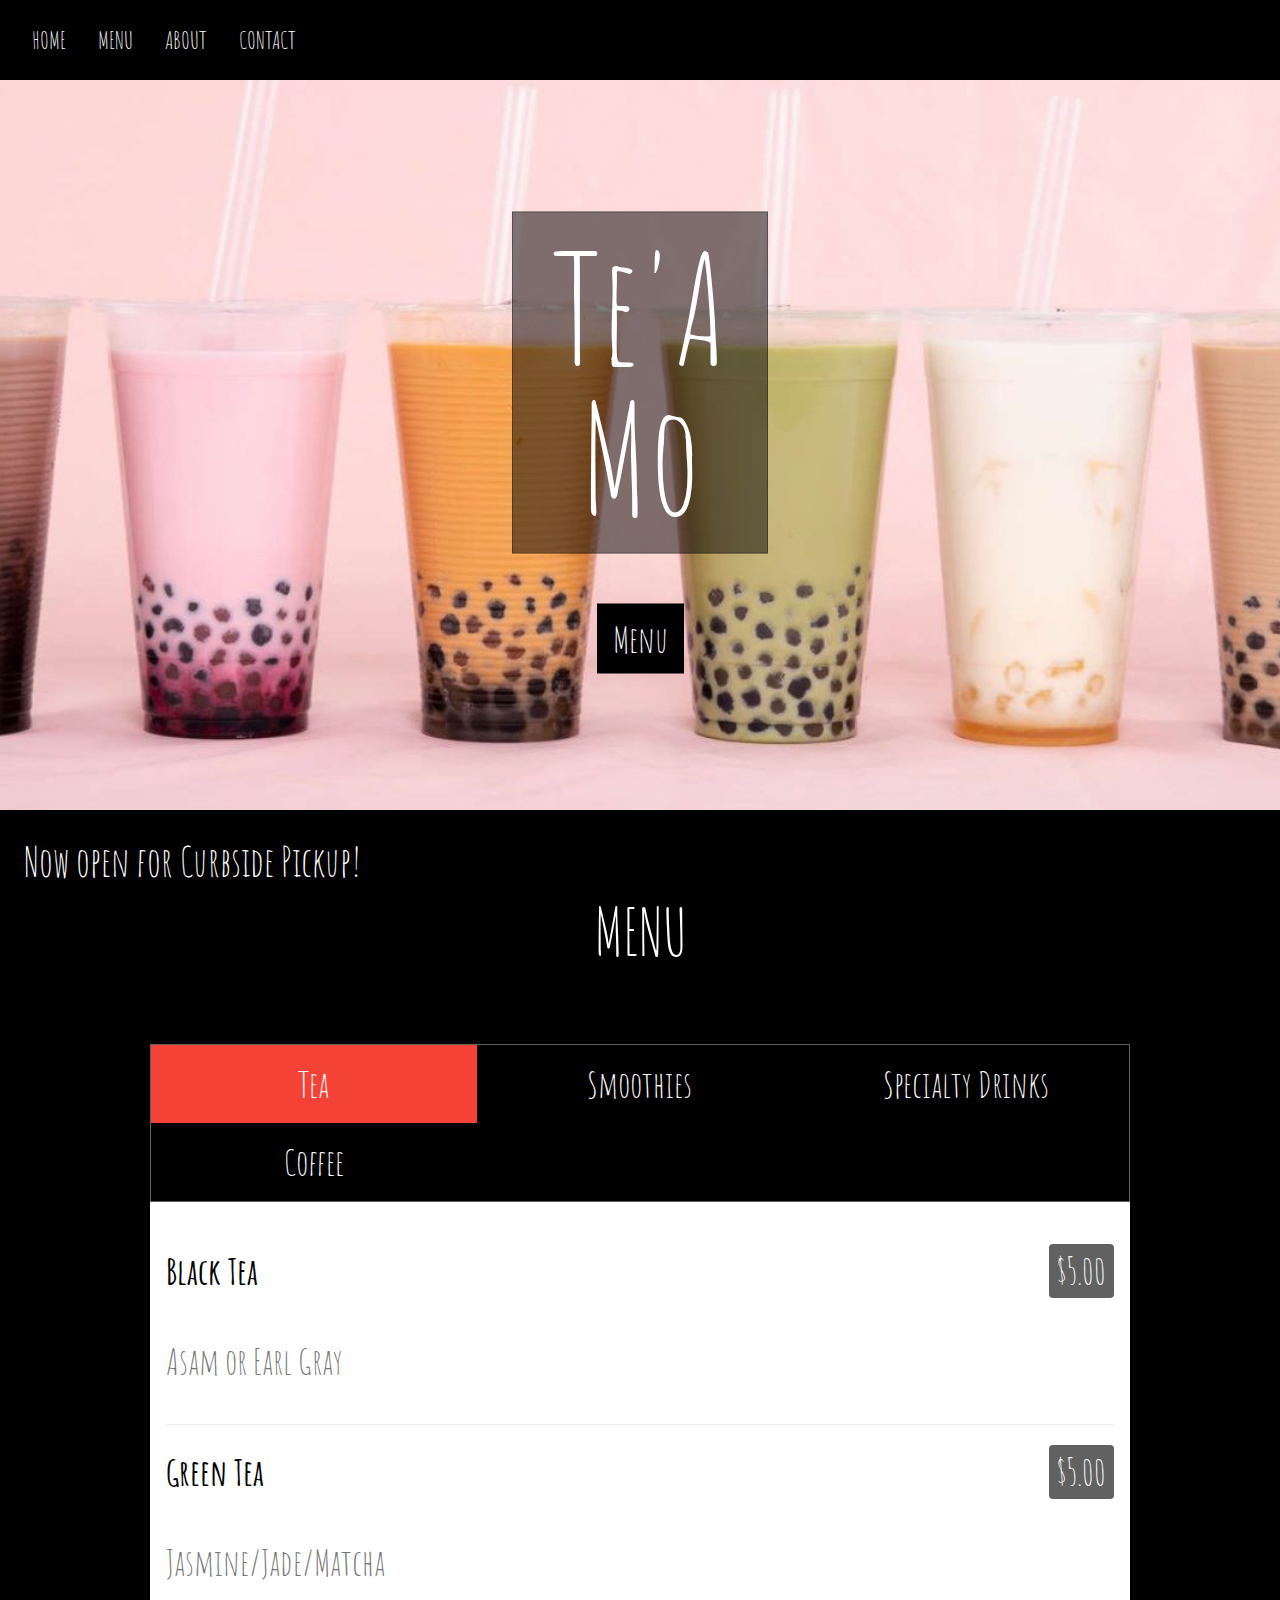
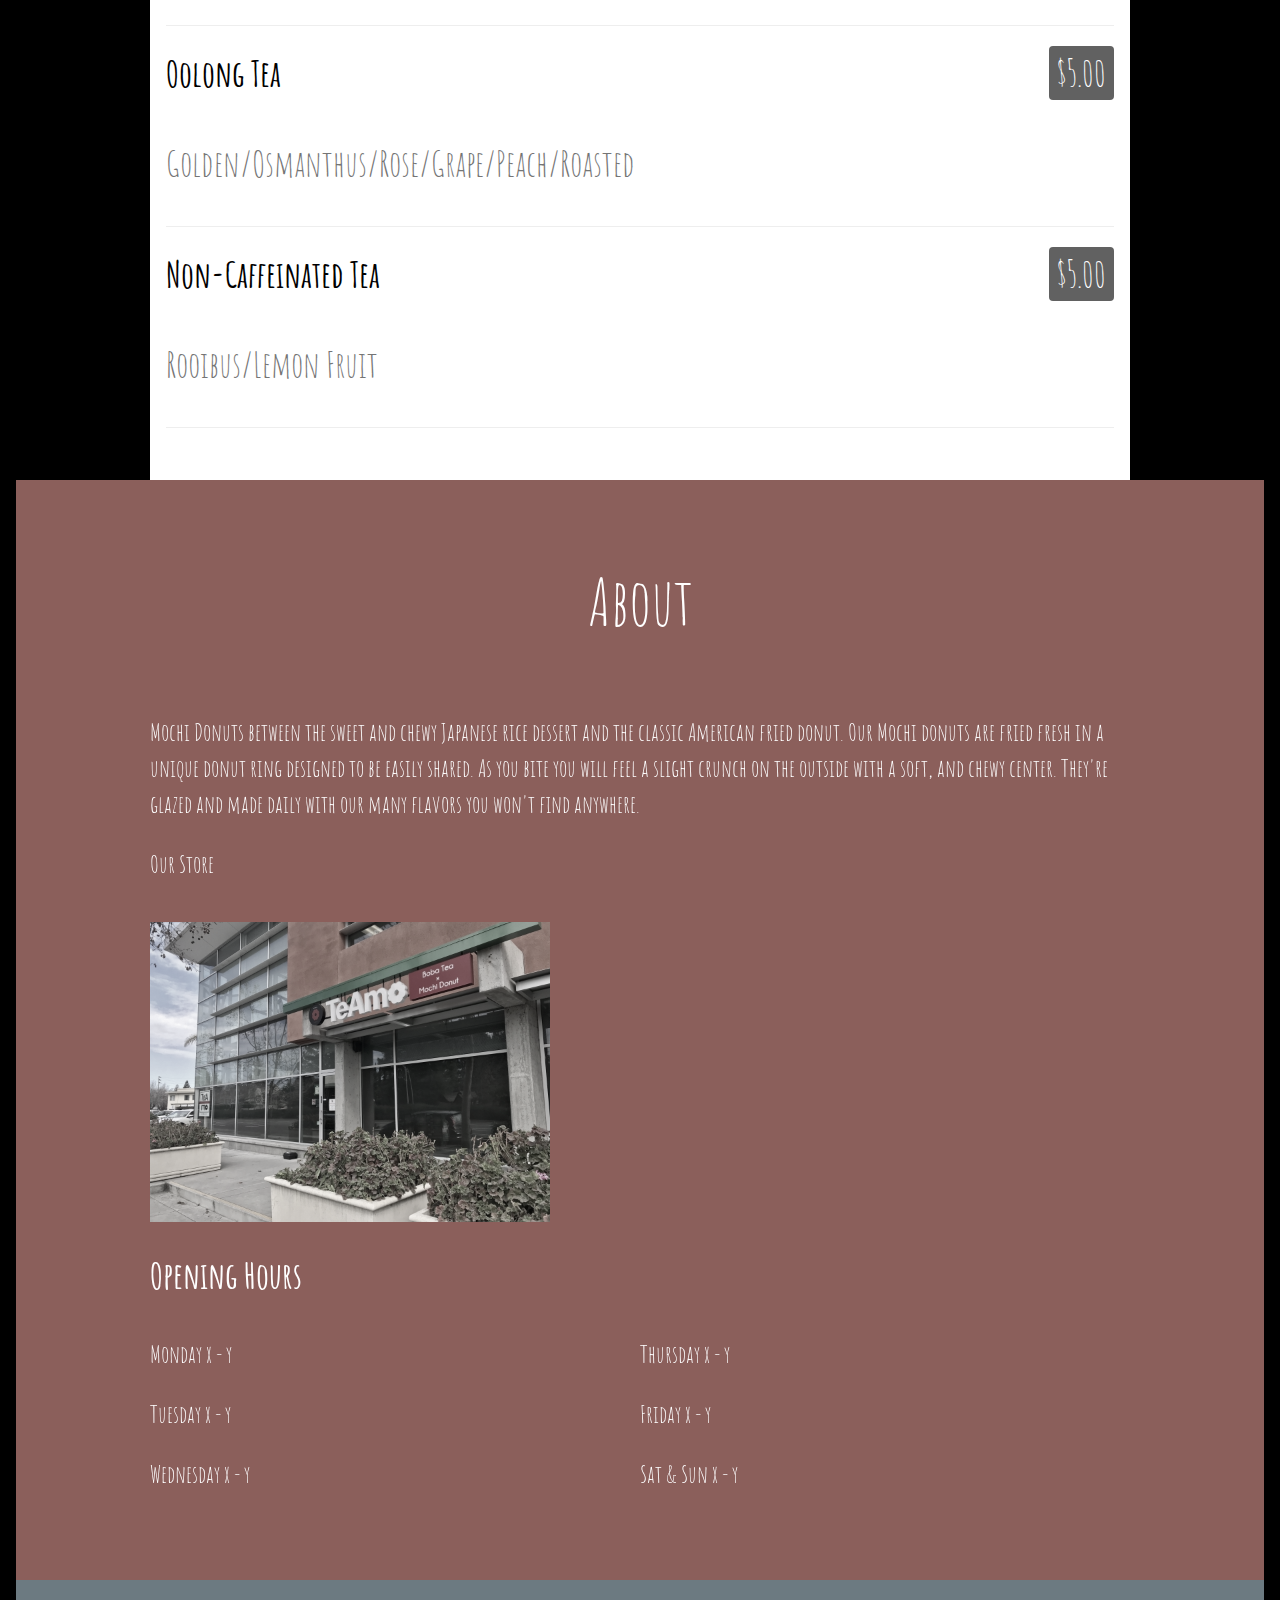
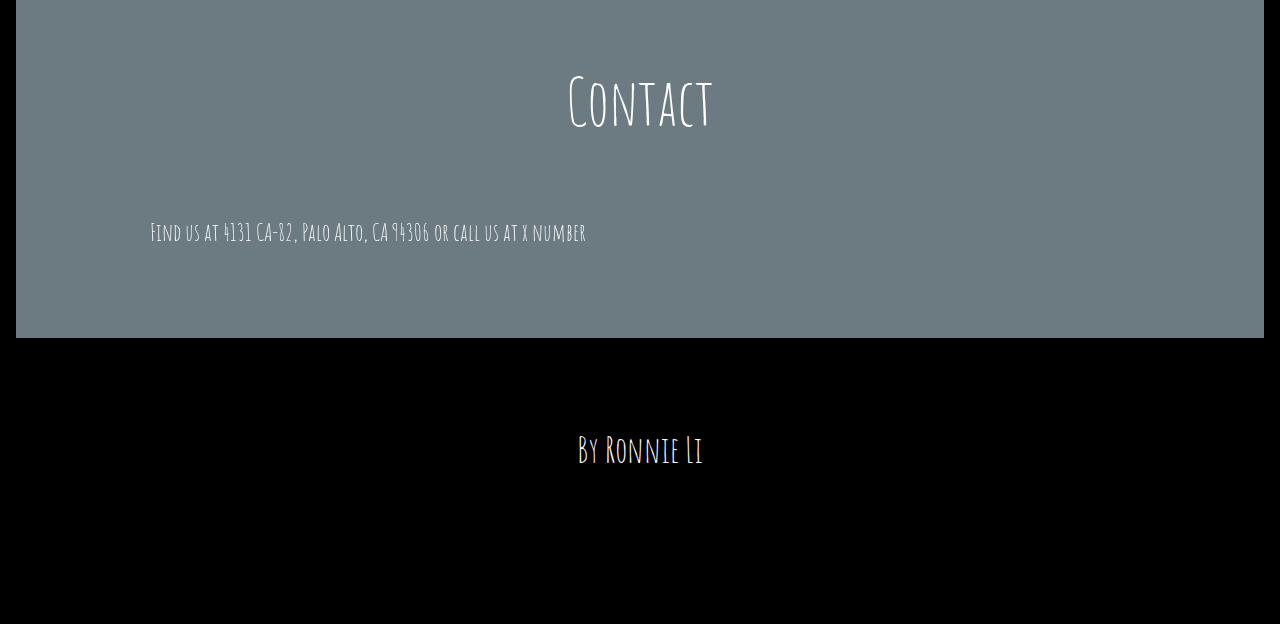
==== index.html @ 1e6f6ac4 "Update index.html" ====
<!DOCTYPE html>
<html>
<title>Home</title>
<meta charset="UTF-8">
<meta name="viewport" content="width=device-width, initial-scale=1">
<link rel="stylesheet" href="https://www.w3schools.com/w3css/4/w3.css">
<link rel="stylesheet" href="https://fonts.googleapis.com/css?family=Amatic+SC">
<style>
body, html {height: 100%}
body, html {scroll-behavior:smooth}
body,h1,h2,h3,h4,h5,h6 {font-family: "Amatic SC", sans-serif}
body {
  word-wrap: break-word;
}
.menu {display: none}
.bgimg {
  background-repeat: no-repeat;
  background-size: cover;
  background-image: url("./images/bubbleTea.jpg");
  min-height: 90%;
  background-position:center;
}

#logo {
  font-size: 150px;
  display: block;
  background-color: rgba(0, 0, 0, 0.5);
  padding: 20px 40px;
  border: 1px solid rgba(0, 0, 0, 0.3);
  line-height: 1;
  margin-bottom: 50px;
}
/* Selects all elements with the class navbar-link that is a descendant (child, grandchild, etc) of an element with the class w3-bar */
.w3-bar .navbar-link {
  /* First number is the vertical padding; second is the horizontal */
  padding: 12px 16px;
}
</style>
<body>

<!-- Navbar (sit on top) -->
<div class="w3-top w3-hide-small">
  <div style="padding: 10px 16px" class="w3-bar w3-xlarge w3-black w3-opacity w3-hover-opacity-off" id="myNavbar">
    <a href="#" class="w3-bar-item w3-button navbar-link">HOME</a>
    <a href="#menu" class="w3-bar-item w3-button navbar-link">MENU</a>
    <a href="#about" class="w3-bar-item w3-button navbar-link">ABOUT</a>
    <a href="#contact" class="w3-bar-item w3-button navbar-link">CONTACT</a>
  </div>
</div>

<!-- Header with image -->
<header class="bgimg w3-display-containerubbleTea-grayscale-min" id="home">
  <div class="w3-display-bottomleft w3-padding">
    <a href="/te-amo-website/contact"><span class="w3-tag" style="font-size:40px">Now open for Curbside Pickup!</span></a>
    <!---@RONNIE - include a link here to the page i just created-->
  </div>
  <div class="w3-display-middle w3-center">
    <span id="logo" class="w3-text-white w3-hide-small" style="font-size:150px">Te'A<br>Mo</span>
    <span class="w3-text-white w3-hide-large w3-hide-medium" style="font-size:60px"><b>thin<br></b></span>
    <p><a href="#menu" class="w3-button w3-xxlarge w3-black">Menu</a></p>
  </div>
</header>

<!-- Menu Container -->
<div class="w3-container w3-black w3-padding-64 w3-xxlarge" id="menu">
  <div class="w3-content">

    <h1 class="w3-center w3-jumbo" style="margin-bottom:64px">MENU</h1>
    <div class="w3-row w3-center w3-border w3-border-dark-grey">
      <a href="javascript:void(0)" onclick="openMenu(event, 'Tea');" id="myLink">
        <div class="w3-col s4 tablink w3-padding-large w3-hover-red">Tea</div>
      </a>

      <a href="javascript:void(0)" onclick="openMenu(event, 'Smoothies');">
        <div class="w3-col s4 tablink w3-padding-large w3-hover-red">Smoothies</div>
      </a>

      <a href="javascript:void(0)" onclick="openMenu(event, 'Specialty Drinks');">
        <div class="w3-col s4 tablink w3-padding-large w3-hover-red">Specialty Drinks</div>
      </a>

      <a href="javascript:void(0)" onclick="openMenu(event, 'Coffee');">
        <div class="w3-col s4 tablink w3-padding-large w3-hover-red">Coffee</div>
      </a>
    </div>

    <div id="Tea" class="w3-container menu w3-padding-32 w3-white">
      <h1><b>Black Tea</b><span class="w3-right w3-tag w3-dark-grey w3-round">$5.00</span></h1>
      <p class="w3-text-grey">Asam or Earl Gray</p>
      <hr>

      <h1><b>Green Tea</b> <span class="w3-right w3-tag w3-dark-grey w3-round">$5.00</span></h1>
      <p class="w3-text-grey">Jasmine/Jade/Matcha</p>
      <hr>

      <h1><b>Oolong Tea</b> <span class="w3-right w3-tag w3-dark-grey w3-round">$5.00</span></h1>
      <p class="w3-text-grey">Golden/Osmanthus/Rose/Grape/Peach/Roasted</p>
      <hr>

      <h1><b>Non-Caffeinated Tea</b> <span class="w3-right w3-tag w3-dark-grey w3-round">$5.00</span></h1>
      <p class="w3-text-grey">Rooibus/Lemon Fruit</p>
      <hr>
    </div>

    <div id="Smoothies" class="w3-container menu w3-padding-32 w3-white">
      <h1><b>Mango Freeze</b><span class="w3-right w3-tag w3-dark-grey w3-round">$5.75</span></h1>
      <p class="w3-text-grey">ice fresh mango smoothie with milk and mango bits</p>
      <hr>

      <h1><b>Strawberry Freeze</b> <span class="w3-right w3-tag w3-dark-grey w3-round">$5.75</span></h1>
      <p class="w3-text-grey">ice fresh strawberry with milk and strawberry bits</p>
      <hr>

      <h1><b>Strawberry Horchata</b> <span class="w3-right w3-tag w3-dark-grey w3-round">$5.75</span></h1>
      <p class="w3-text-grey">strawberry freeze blended with horchata</p>
      <hr>

      <h1><b>Pina Colada</b> <span class="w3-right w3-tag w3-dark-grey w3-round">$5.75</span></h1>
      <p class="w3-text-grey">ice fresh pineapple, coconut milk, pineapple bits</p>
      <hr>

      <h1><b>Matcha Orea Freeze</b> <span class="w3-right w3-tag w3-dark-grey w3-round">$5.75</span></h1>
      <p class="w3-text-grey">ice fresh matcha, milk, creama, oreo crumble</p>
    </div>

    <div id="Specialty Drinks" class="w3-container menu w3-padding-32 w3-white">
      <h1><b>Crème Brûlée Milk</b> <span class="w3-tag w3-grey w3-round">Popular</span> <span class="w3-right w3-tag w3-dark-grey w3-round">$5.50</span></h1>
      <p class="w3-text-grey">house made crème brûlée, brown sugar boba, organic milk</p>
      <hr>

      <h1><b>Strawberry/Mango Milk</b> <span class="w3-right w3-tag w3-dark-grey w3-round">$5.50</span></h1>
      <p class="w3-text-grey">house made strawberry or mango puree with organic milk. also great with cocount milk</p>
      <hr>

      <h1><b>Hong Kong Red</b> <span class="w3-right w3-tag w3-dark-grey w3-round">$5.50</span></h1>
      <p class="w3-text-grey">jasmine green tea with condensed milk, house made coconut milk, and red bean</p>
      <hr>

      <h1><b>Iced Coffee Milk Tea</b> <span class="w3-right w3-tag w3-dark-grey w3-round">$5.50</span></h1>
      <p class="w3-text-grey">Wrecking Ball Ethiopian blend iced coffee, brown sugar boba, creama</p>
    </div>

    <div id="Coffee" class="w3-container menu w3-padding-32 w3-white">
      <h1><b>Espresso</b> <span class="w3-right w3-tag w3-dark-grey w3-round">$3.00 / $3.75</span></h1>
      <p class="w3-text-grey">Available with Single or Double shots</p>
      <hr>

      <h1><b>Cortado</b> <span class="w3-right w3-tag w3-dark-grey w3-round">$3.25 / $3.75</span></h1>
      <p class="w3-text-grey">Available with Single or Double shots</p>
      <hr>

      <h1><b>Brewed Coffee</b> <span class="w3-right w3-tag w3-dark-grey w3-round">$3.00 / $.75</span></h1>
      <p class="w3-text-grey">Available as 12oz hot or 16oz cold</p>
      <hr>

      <h1><b>Iced Coffee</b> <span class="w3-right w3-tag w3-dark-grey w3-round">$3.75</span></h1>
      <p class="w3-text-grey">Only available as 22oz cold</p>
      <hr>

      <h1><b>Capuccino</b> <span class="w3-right w3-tag w3-dark-grey w3-round">$4.25 / $5.25</span></h1>
      <p class="w3-text-grey">Available as 12oz hot or 16oz cold</p>
      <hr>

      <h1><b>Caffe Latte</b> <span class="w3-right w3-tag w3-dark-grey w3-round">$4.25 / $5.25 / $5.25</span></h1>
      <p class="w3-text-grey">Available as 12oz hot, 16oz hot, or 22oz iced</p>
      <hr>

      <h1><b>Mocha</b> <span class="w3-right w3-tag w3-dark-grey w3-round">$5.00 / $6.00 / $6.00</span></h1>
      <p class="w3-text-grey">Available as 12oz hot, 16oz hot, or 22oz iced</p>
      <hr>

      <h1><b>Americano</b> <span class="w3-right w3-tag w3-dark-grey w3-round">$3.25 / $4.00 / $4.00</span></h1>
      <p class="w3-text-grey">Available as 12oz hot, 16oz hot, or 22oz iced</p>

    </div>
</div>

<!-- About Container -->
<div class="w3-container w3-padding-64 w3-red w3-grayscale w3-xlarge" id="about">
  <div class="w3-content">
    <h1 class="w3-center w3-jumbo" style="margin-bottom:64px">About</h1>
    <p>Mochi Donuts between the sweet and chewy Japanese rice dessert and the classic American fried donut. Our Mochi donuts are fried fresh in a unique donut ring designed to be easily shared. As you bite you will feel a slight crunch on the outside with a soft, and chewy center. They're glazed and made daily with our many flavors you won't find anywhere. </p>

    <p>Our Store</p>
    <img src="./images/store.jpg" style="width:400px;max-width:100%;" class="w3-margin-top w3-margin-bottom" alt="The Store">
    <h1><b>Opening Hours</b></h1>

    <div class="w3-row">
      <div class="w3-col s6">
        <p>Monday x - y</p>
        <p>Tuesday x - y</p>
        <p>Wednesday x - y</p>
      </div>
      <div class="w3-col s6">
      	<p>Thursday x - y</p>
        <p>Friday x - y</p>
        <p>Sat & Sun x - y</p>
      </div>
    </div>

  </div>
</div>
<!-- Contact -->
<div class="w3-container w3-padding-64 w3-blue-grey w3-grayscale-min w3-xlarge" id="contact">
  <div class="w3-content">
    <h1 class="w3-center w3-jumbo" style="margin-bottom:64px">Contact</h1>
    <p>Find us at 4131 CA-82, Palo Alto, CA 94306 or call us at x number</p>
  </div>
</div>

<!-- Footer -->
<footer class="w3-center w3-black w3-padding-48 w3-xxlarge">
  <p>By Ronnie Li</p>
</footer>

<script>
// Tabbed Menu
function openMenu(evt, menuName) {
  var i, x, tablinks;
  x = document.getElementsByClassName("menu");
  for (i = 0; i < x.length; i++) {
     x[i].style.display = "none";
  }
  tablinks = document.getElementsByClassName("tablink");
  for (i = 0; i < x.length; i++) {
     tablinks[i].className = tablinks[i].className.replace(" w3-red", "");
  }
  document.getElementById(menuName).style.display = "block";
  evt.currentTarget.firstElementChild.className += " w3-red";
}
document.getElementById("myLink").click();
</script>

</body>
</html>
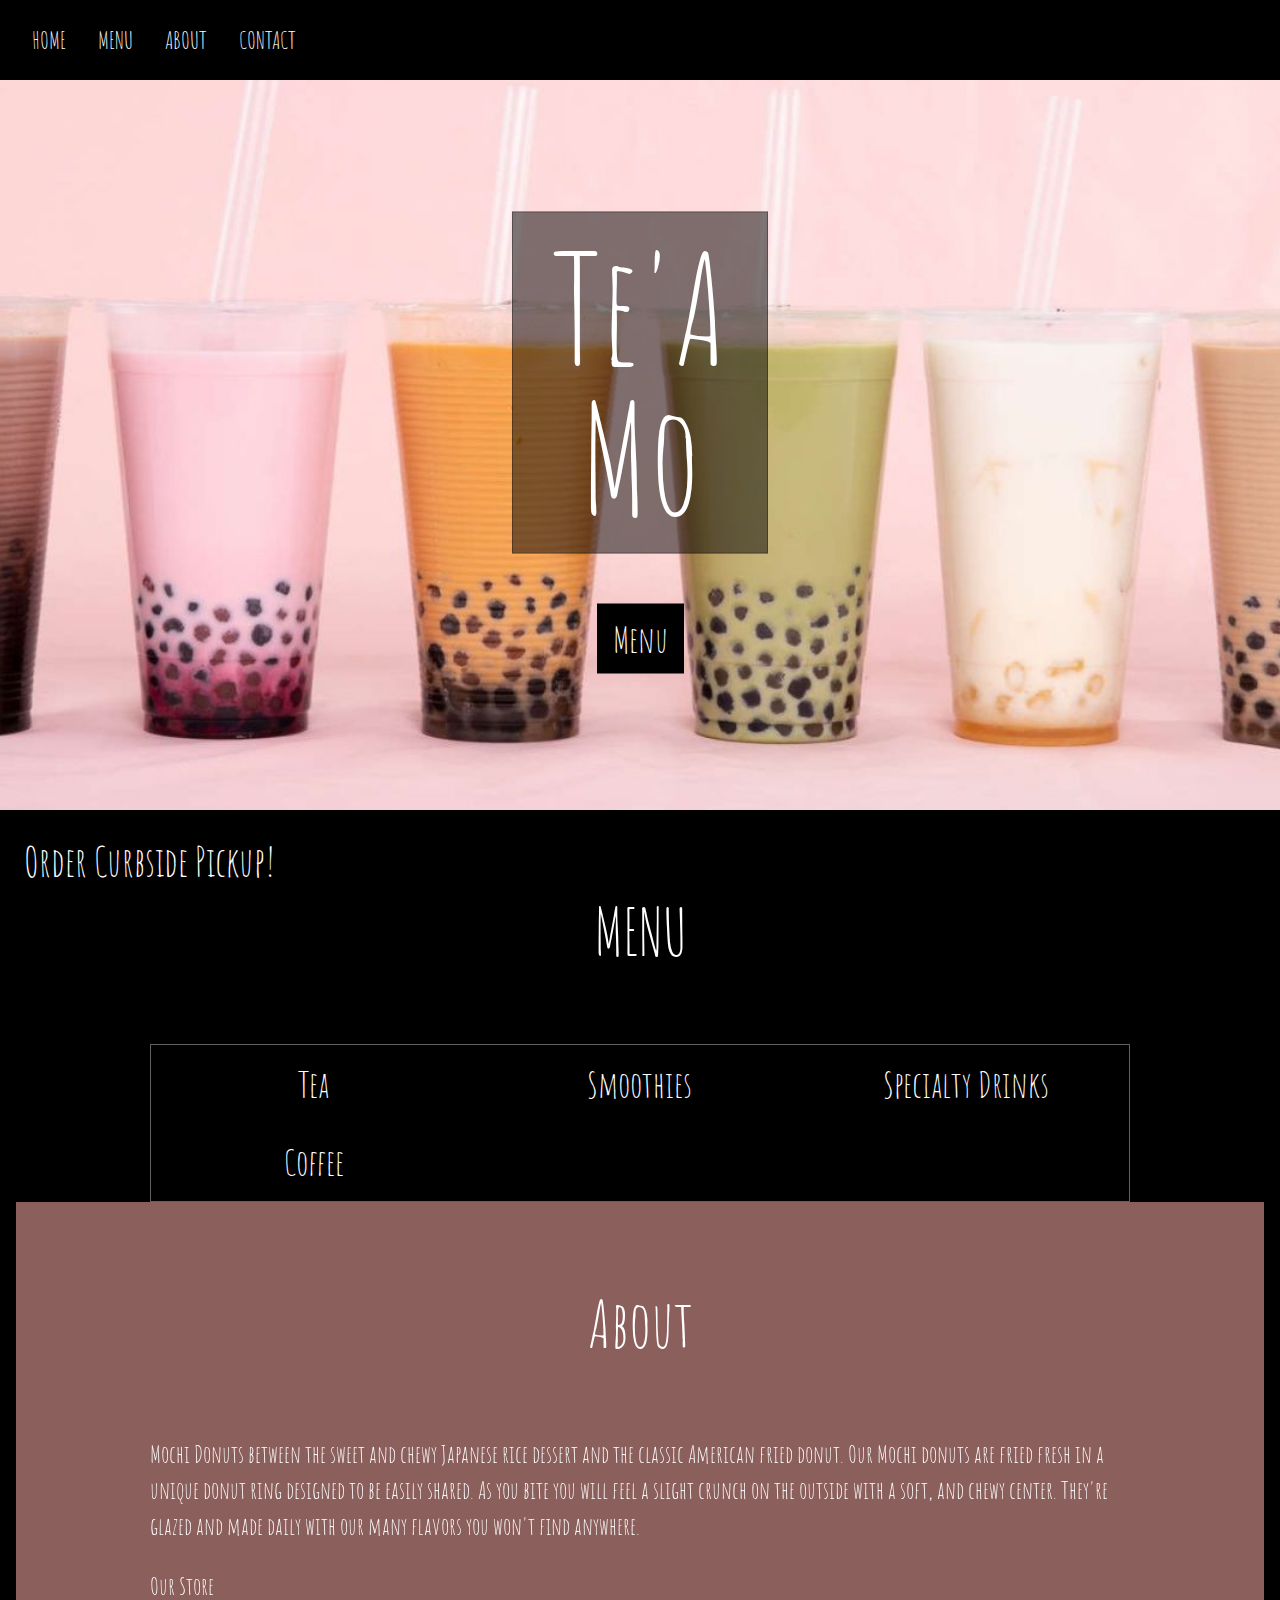
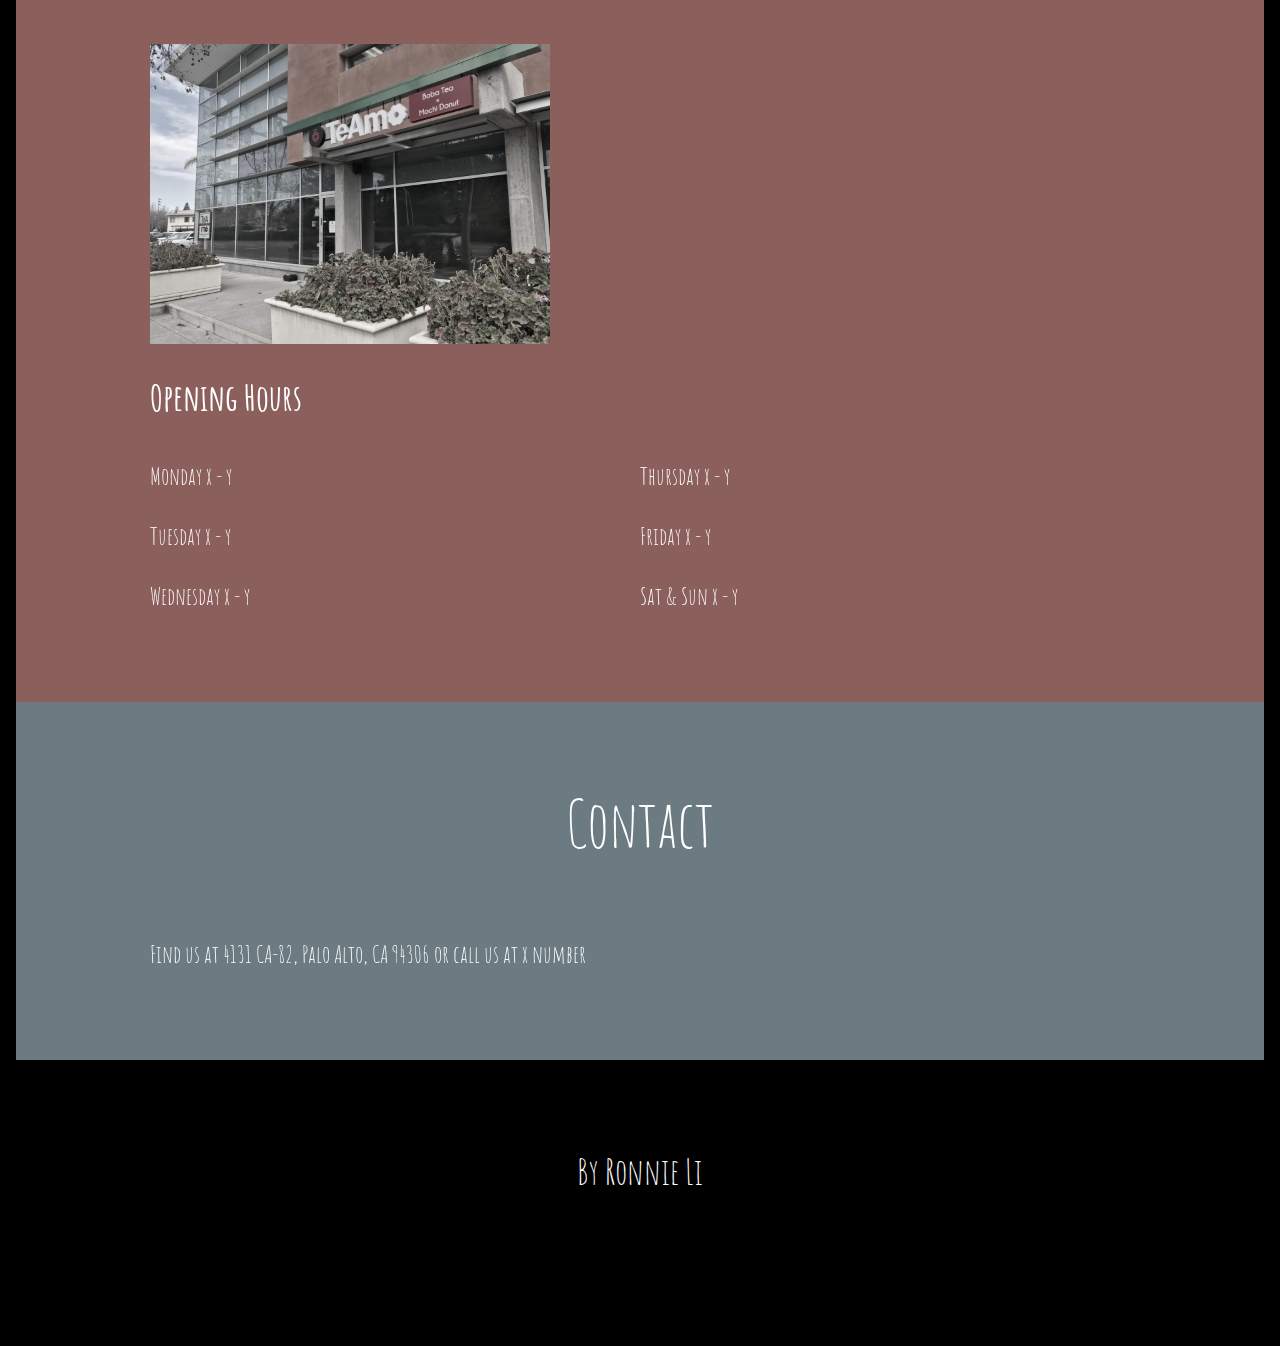
==== commit 005769a2: "as" ====
--- a/index.html
+++ b/index.html
@@ -51,7 +51,7 @@
 <!-- Header with image -->
 <header class="bgimg w3-display-containerubbleTea-grayscale-min" id="home">
   <div class="w3-display-bottomleft w3-padding">
-    <a href="/te-amo-website/contact"><span class="w3-tag" style="font-size:40px">Now open for Curbside Pickup!</span></a>
+    <a href="/te-amo-website/contact"><span class="w3-tag" style="font-size:40px">Order Curbside Pickup!</span></a>
     <!---@RONNIE - include a link here to the page i just created-->
   </div>
   <div class="w3-display-middle w3-center">
@@ -171,9 +171,28 @@
 
       <h1><b>Americano</b> <span class="w3-right w3-tag w3-dark-grey w3-round">$3.25 / $4.00 / $4.00</span></h1>
       <p class="w3-text-grey">Available as 12oz hot, 16oz hot, or 22oz iced</p>
-
-    </div>
-</div>
+    </div>
+
+    <div id="Specialties" class="w3-container menu w3-padding-32 w3-white">
+      <h1><b>Coco Loco</b> <span class="w3-right w3-tag w3-dark-grey w3-round">$3.00 / $3.75</span></h1>
+      <p class="w3-text-grey">espresso, mocha, in-house made coconut</p>
+      <hr>
+
+      <h1><b>Matcha Latte</b> <span class="w3-right w3-tag w3-dark-grey w3-round">$3.25 / $3.75</span></h1>
+      <p class="w3-text-grey">premium matcha tea, honey, almond milk</p>
+      <hr>
+
+      <h1><b>Horchata Latte</b> <span class="w3-right w3-tag w3-dark-grey w3-round">$3.00 / $.75</span></h1>
+      <p class="w3-text-grey">espresso, horchata milk</p>
+      <hr>
+
+      <h1><b>The Big Red</b> <span class="w3-right w3-tag w3-dark-grey w3-round">$3.75</span></h1>
+      <p class="w3-text-grey">espresso, red velvet milk, in-house made creama</p>
+      <hr>
+    </div>
+</div>
+
+
 
 <!-- About Container -->
 <div class="w3-container w3-padding-64 w3-red w3-grayscale w3-xlarge" id="about">
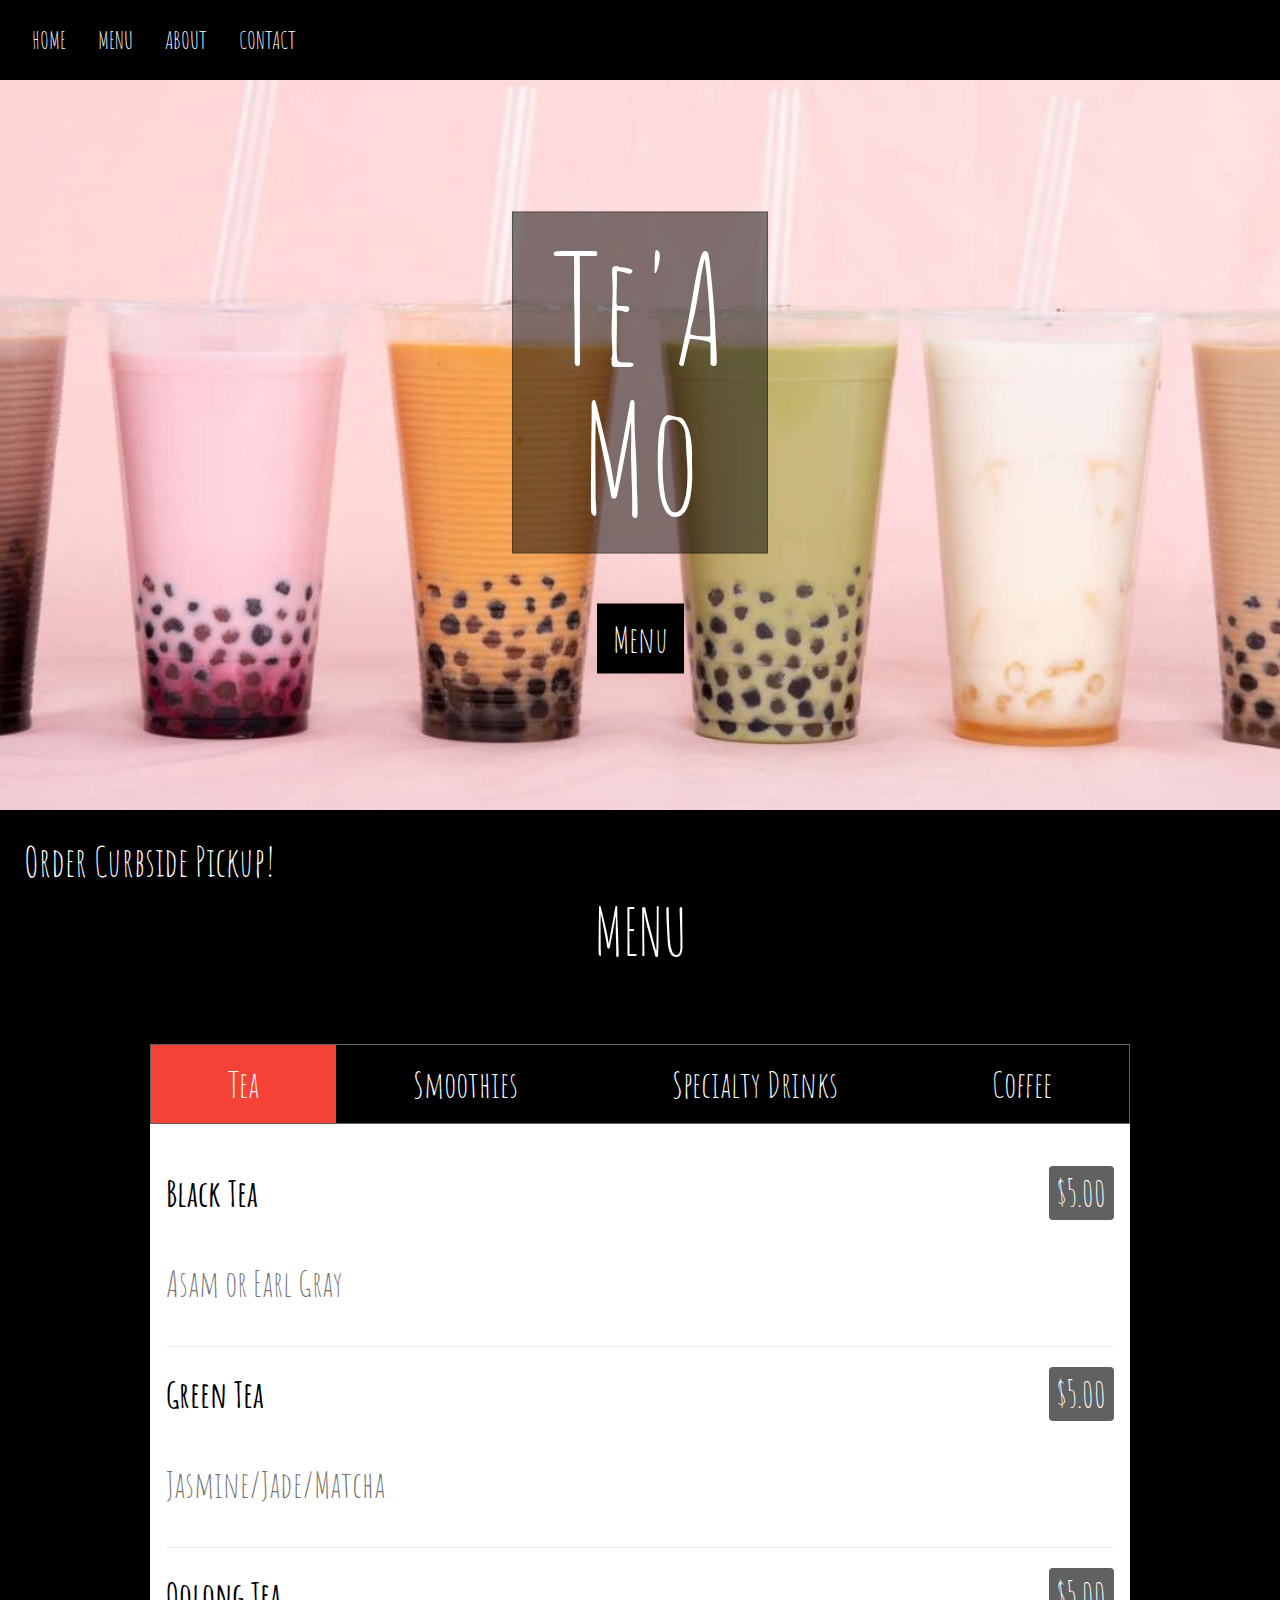
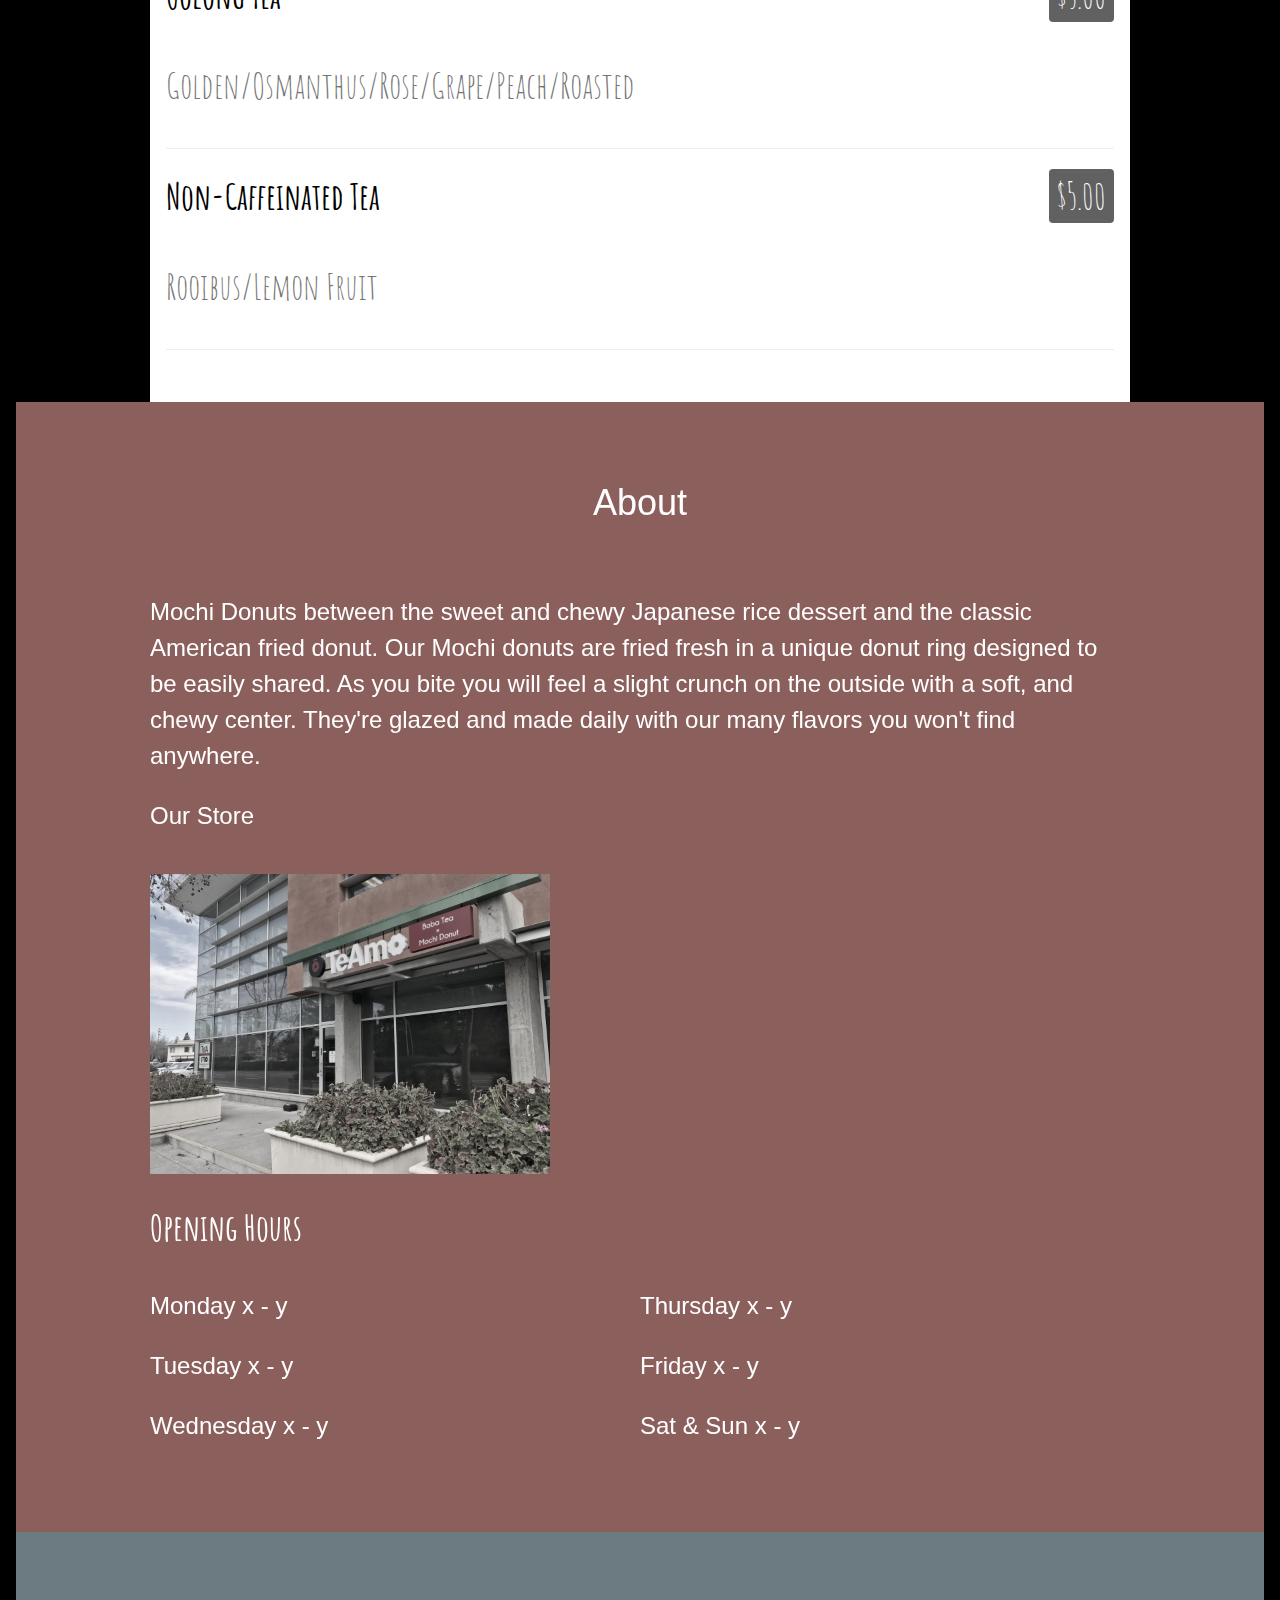
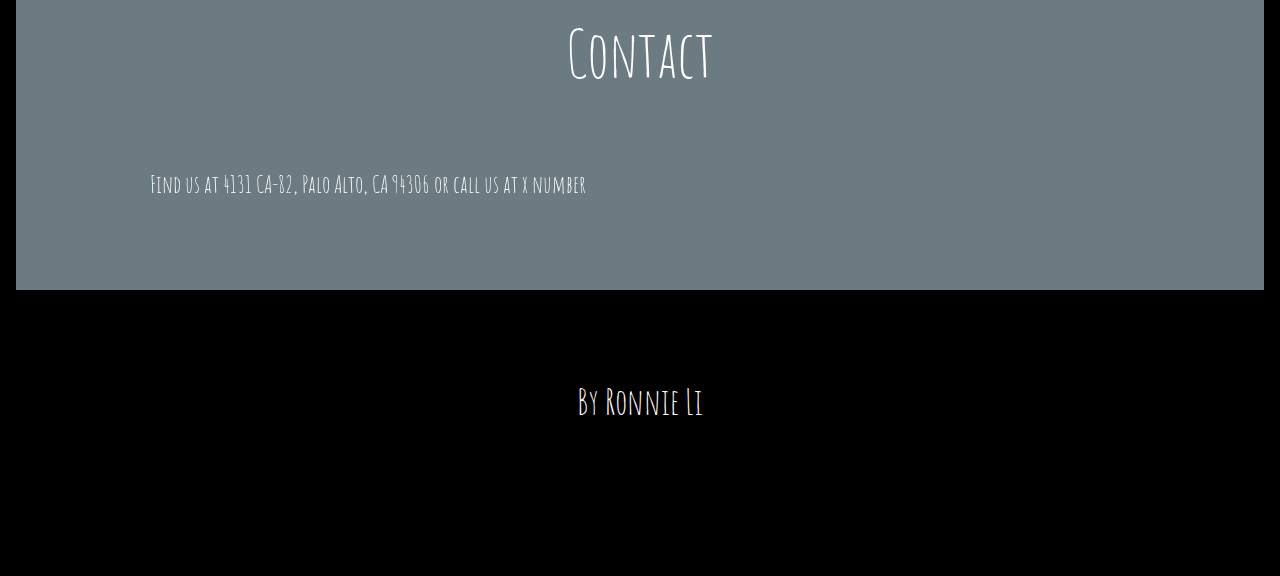
==== commit 3935f2d2: "Update index.html" ====
--- a/index.html
+++ b/index.html
@@ -21,6 +21,10 @@
   background-position:center;
 }
 
+a {
+  text-decoration:none;
+}
+
 #logo {
   font-size: 150px;
   display: block;
@@ -30,6 +34,25 @@
   line-height: 1;
   margin-bottom: 50px;
 }
+
+#about {
+  font-family: 'Jost', sans-serif;
+
+}
+
+#menuBox {
+  display:flex;
+  flex:auto;
+  flex-basis:0;
+  flex-wrap:wrap;
+  white-space:nowrap;
+}
+
+.tabs {
+  flex:auto;
+}
+
+
 /* Selects all elements with the class navbar-link that is a descendant (child, grandchild, etc) of an element with the class w3-bar */
 .w3-bar .navbar-link {
   /* First number is the vertical padding; second is the horizontal */
@@ -66,21 +89,21 @@
   <div class="w3-content">
 
     <h1 class="w3-center w3-jumbo" style="margin-bottom:64px">MENU</h1>
-    <div class="w3-row w3-center w3-border w3-border-dark-grey">
-      <a href="javascript:void(0)" onclick="openMenu(event, 'Tea');" id="myLink">
-        <div class="w3-col s4 tablink w3-padding-large w3-hover-red">Tea</div>
-      </a>
-
-      <a href="javascript:void(0)" onclick="openMenu(event, 'Smoothies');">
-        <div class="w3-col s4 tablink w3-padding-large w3-hover-red">Smoothies</div>
-      </a>
-
-      <a href="javascript:void(0)" onclick="openMenu(event, 'Specialty Drinks');">
-        <div class="w3-col s4 tablink w3-padding-large w3-hover-red">Specialty Drinks</div>
-      </a>
-
-      <a href="javascript:void(0)" onclick="openMenu(event, 'Coffee');">
-        <div class="w3-col s4 tablink w3-padding-large w3-hover-red">Coffee</div>
+    <div class="w3-row w3-center w3-border w3-border-dark-grey" id="menuBox">
+      <a class="tabs" href="javascript:void(0)" onclick="openMenu(event, 'Tea');" id="myLink">
+        <div class="tablink w3-padding-large w3-hover-red">Tea</div>
+      </a>
+
+      <a class="tabs" href="javascript:void(0)" onclick="openMenu(event, 'Smoothies');">
+        <div class="tablink w3-padding-large w3-hover-red">Smoothies</div>
+      </a>
+
+      <a class="tabs" href="javascript:void(0)" onclick="openMenu(event, 'Specialty Drinks');">
+        <div class="tablink w3-padding-large w3-hover-red">Specialty Drinks</div>
+      </a>
+
+      <a class="tabs" href="javascript:void(0)" onclick="openMenu(event, 'Coffee');">
+        <div class="tablink w3-padding-large w3-hover-red">Coffee</div>
       </a>
     </div>
 
@@ -197,8 +220,8 @@
 <!-- About Container -->
 <div class="w3-container w3-padding-64 w3-red w3-grayscale w3-xlarge" id="about">
   <div class="w3-content">
-    <h1 class="w3-center w3-jumbo" style="margin-bottom:64px">About</h1>
-    <p>Mochi Donuts between the sweet and chewy Japanese rice dessert and the classic American fried donut. Our Mochi donuts are fried fresh in a unique donut ring designed to be easily shared. As you bite you will feel a slight crunch on the outside with a soft, and chewy center. They're glazed and made daily with our many flavors you won't find anywhere. </p>
+    <h1 id = "about" class="w3-center w3-bold" style="margin-bottom:64px">About</h1>
+    <p> <style> </style> Mochi Donuts between the sweet and chewy Japanese rice dessert and the classic American fried donut. Our Mochi donuts are fried fresh in a unique donut ring designed to be easily shared. As you bite you will feel a slight crunch on the outside with a soft, and chewy center. They're glazed and made daily with our many flavors you won't find anywhere. </p>
 
     <p>Our Store</p>
     <img src="./images/store.jpg" style="width:400px;max-width:100%;" class="w3-margin-top w3-margin-bottom" alt="The Store">
@@ -241,7 +264,7 @@
      x[i].style.display = "none";
   }
   tablinks = document.getElementsByClassName("tablink");
-  for (i = 0; i < x.length; i++) {
+  for (i = 0; i < tablinks.length; i++) {
      tablinks[i].className = tablinks[i].className.replace(" w3-red", "");
   }
   document.getElementById(menuName).style.display = "block";
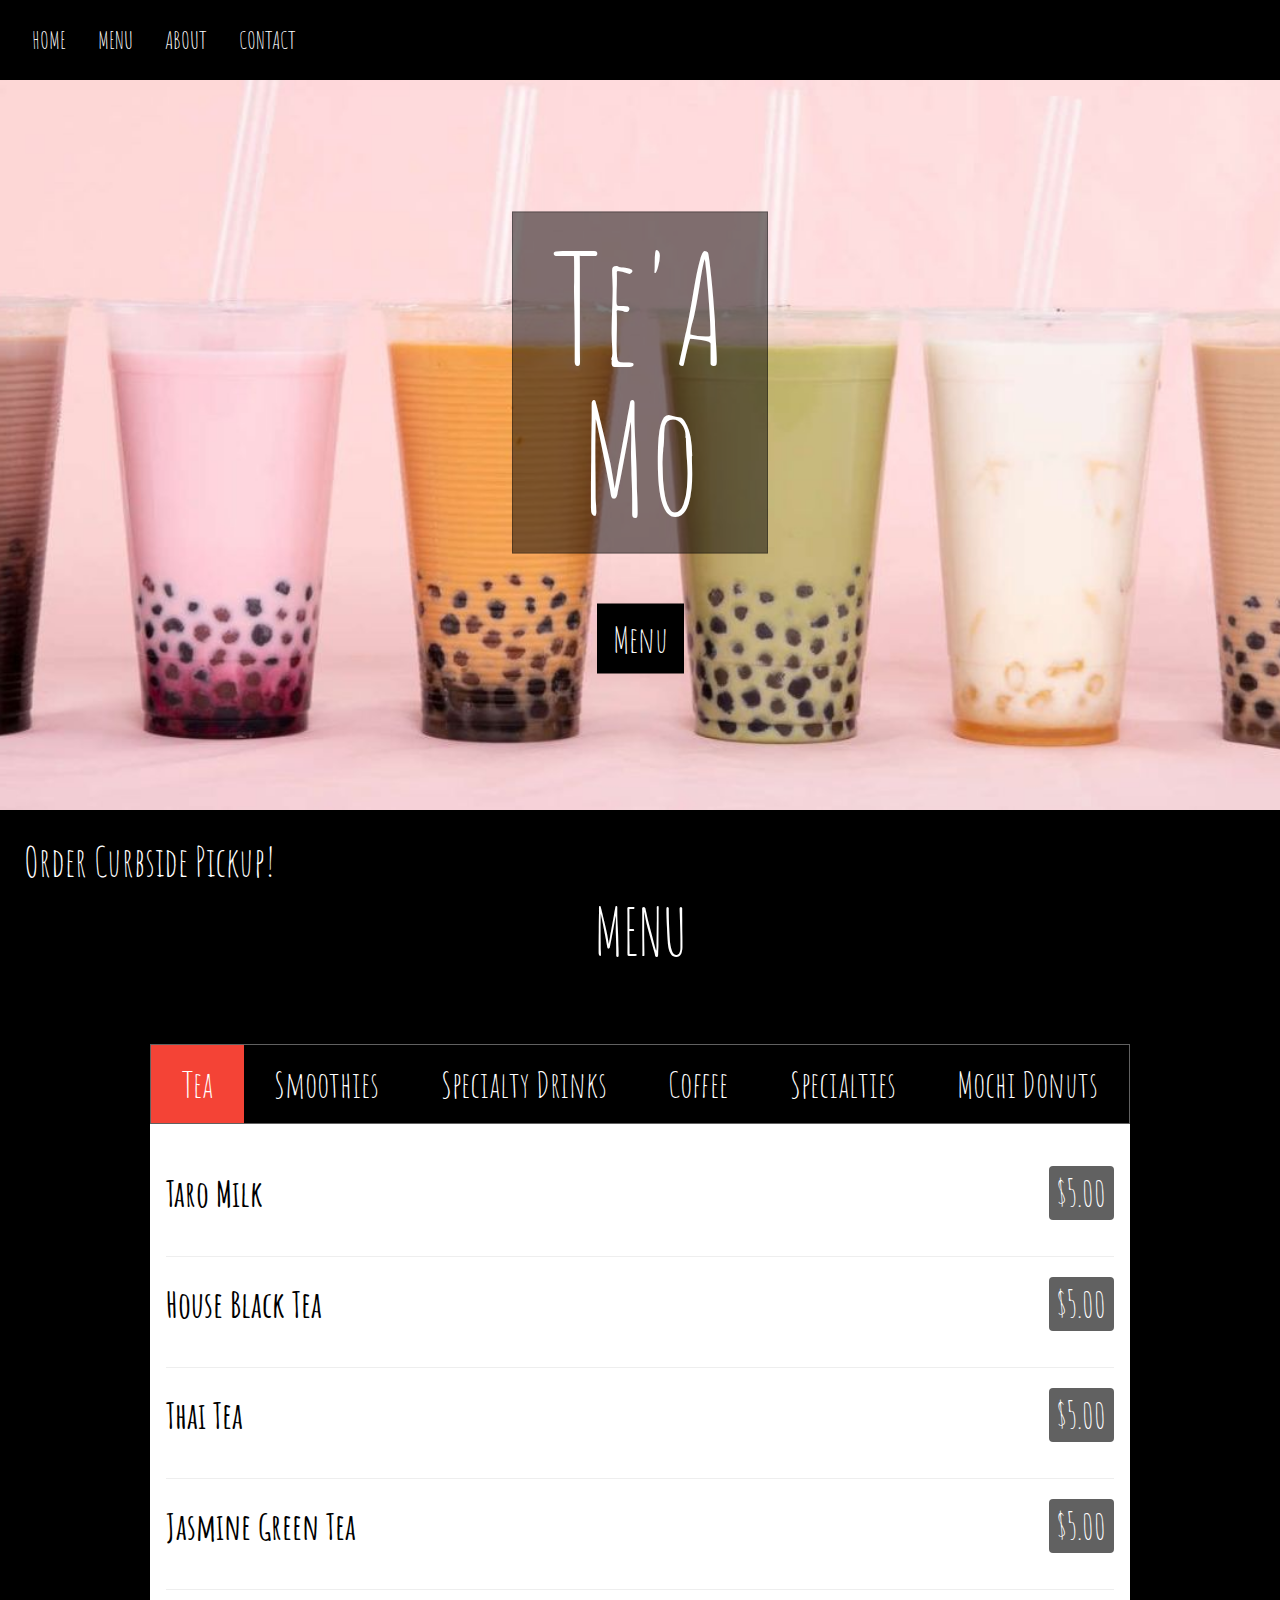
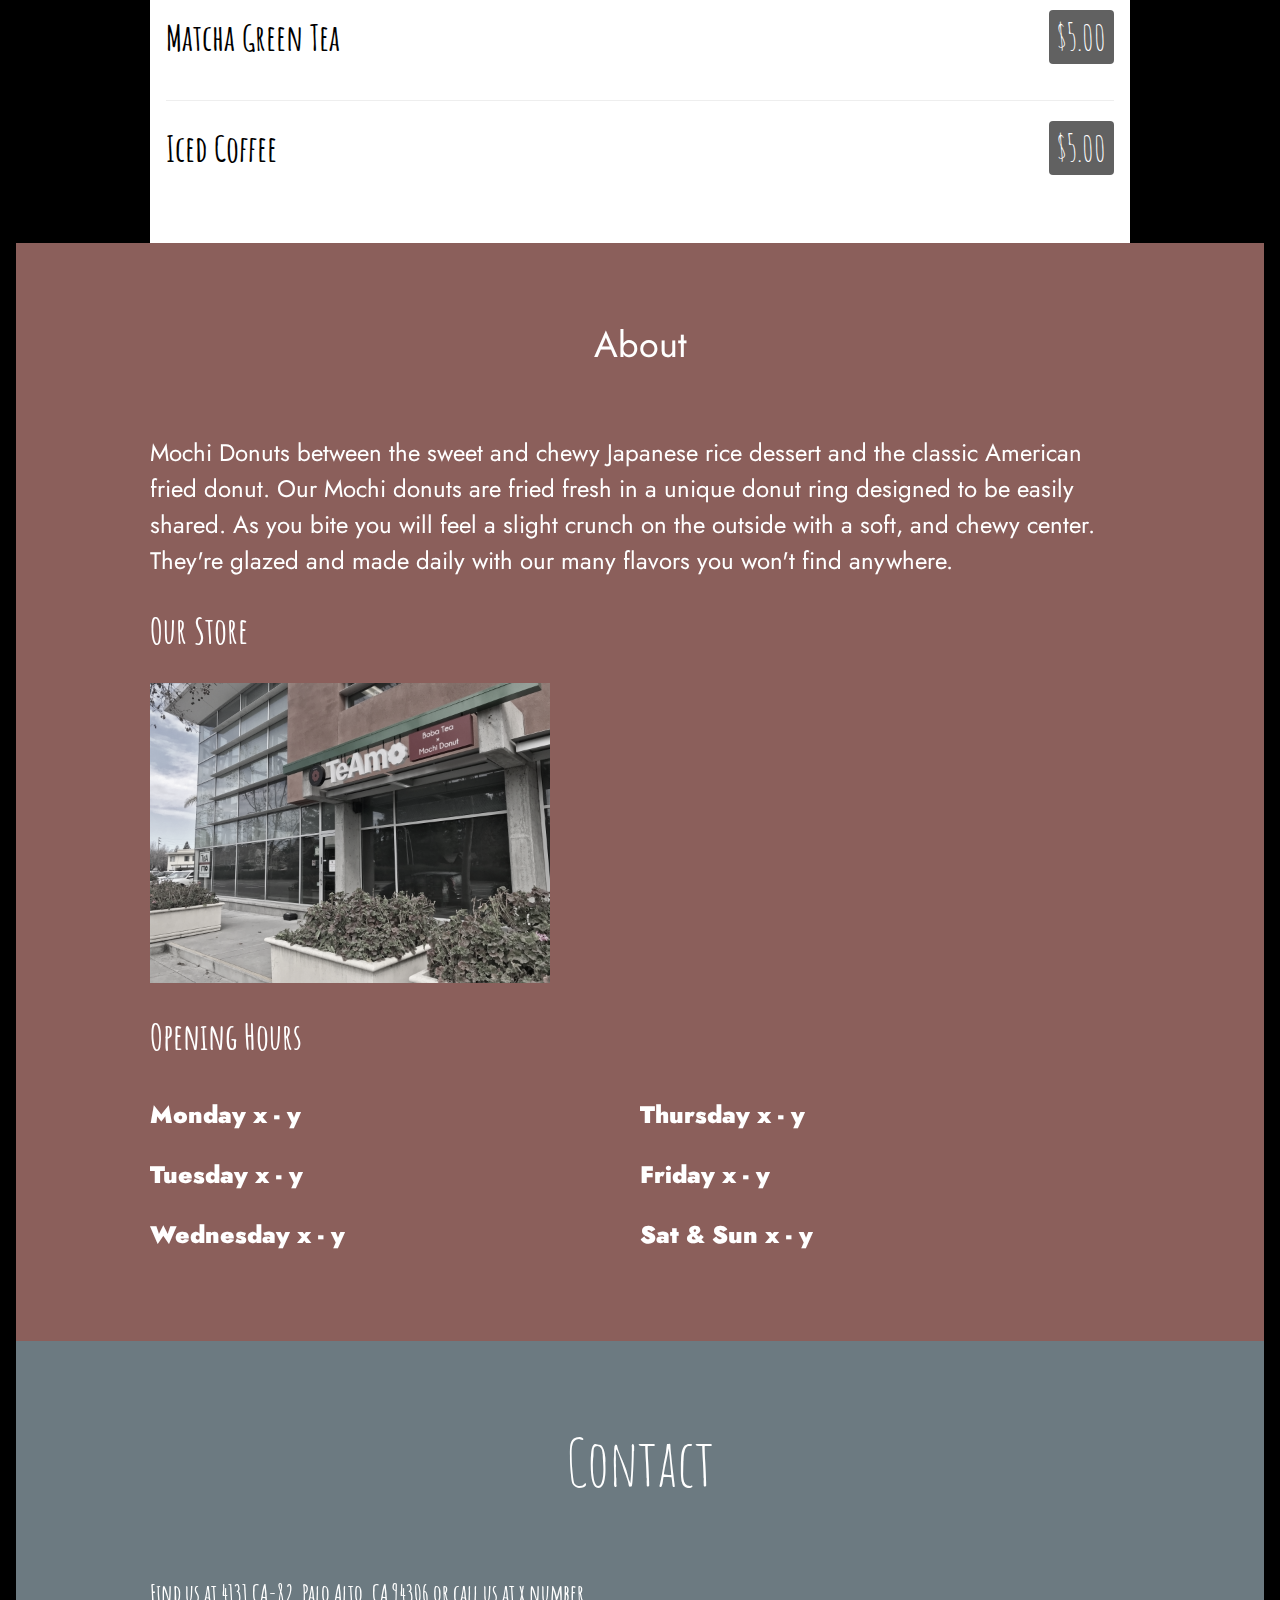
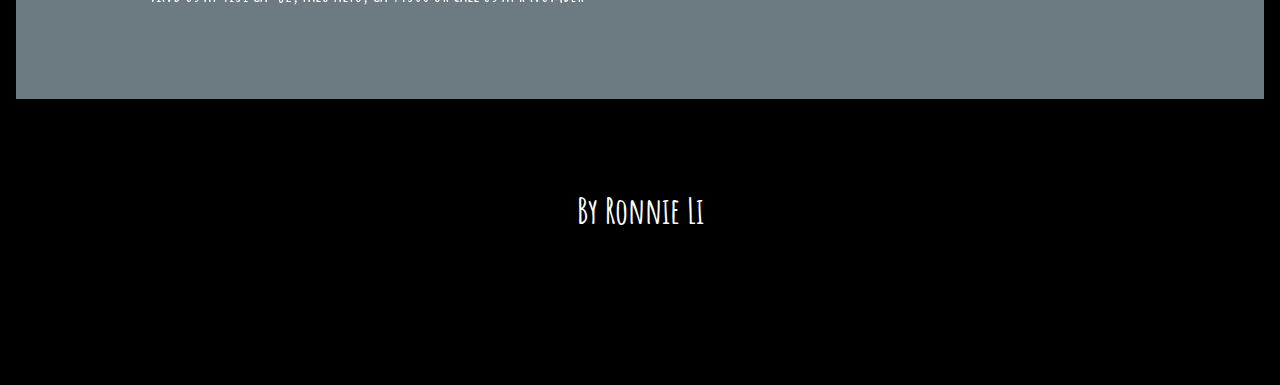
==== commit c96173db: "qwe" ====
--- a/index.html
+++ b/index.html
@@ -5,6 +5,7 @@
 <meta name="viewport" content="width=device-width, initial-scale=1">
 <link rel="stylesheet" href="https://www.w3schools.com/w3css/4/w3.css">
 <link rel="stylesheet" href="https://fonts.googleapis.com/css?family=Amatic+SC">
+<link href="https://fonts.googleapis.com/css2?family=Jost:wght@200&family=Montserrat:ital,wght@0,100;0,200;1,100&family=Noto+Sans+JP:wght@100&display=swap" rel="stylesheet">
 <style>
 body, html {height: 100%}
 body, html {scroll-behavior:smooth}
@@ -105,49 +106,49 @@
       <a class="tabs" href="javascript:void(0)" onclick="openMenu(event, 'Coffee');">
         <div class="tablink w3-padding-large w3-hover-red">Coffee</div>
       </a>
+
+      <a class="tabs" href="javascript:void(0)" onclick="openMenu(event, 'Specialties');">
+        <div class="tablink w3-padding-large w3-hover-red">Specialties</div>
+      </a>
+
+      <a class="tabs" href="javascript:void(0)" onclick="openMenu(event, 'Mochi Donuts');">
+        <div class="tablink w3-padding-large w3-hover-red">Mochi Donuts</div>
+      </a>
+
     </div>
 
     <div id="Tea" class="w3-container menu w3-padding-32 w3-white">
-      <h1><b>Black Tea</b><span class="w3-right w3-tag w3-dark-grey w3-round">$5.00</span></h1>
-      <p class="w3-text-grey">Asam or Earl Gray</p>
-      <hr>
-
-      <h1><b>Green Tea</b> <span class="w3-right w3-tag w3-dark-grey w3-round">$5.00</span></h1>
-      <p class="w3-text-grey">Jasmine/Jade/Matcha</p>
-      <hr>
-
-      <h1><b>Oolong Tea</b> <span class="w3-right w3-tag w3-dark-grey w3-round">$5.00</span></h1>
-      <p class="w3-text-grey">Golden/Osmanthus/Rose/Grape/Peach/Roasted</p>
-      <hr>
-
-      <h1><b>Non-Caffeinated Tea</b> <span class="w3-right w3-tag w3-dark-grey w3-round">$5.00</span></h1>
-      <p class="w3-text-grey">Rooibus/Lemon Fruit</p>
-      <hr>
+      <h1><b>Taro Milk</b><span class="w3-right w3-tag w3-dark-grey w3-round">$5.00</span></h1>
+      <p class="w3-text-grey"></p>
+      <hr>
+
+      <h1><b>House Black Tea</b> <span class="w3-right w3-tag w3-dark-grey w3-round">$5.00</span></h1>
+      <p class="w3-text-grey"></p>
+      <hr>
+
+      <h1><b>Thai Tea</b> <span class="w3-right w3-tag w3-dark-grey w3-round">$5.00</span></h1>
+      <p class="w3-text-grey"></p>
+      <hr>
+
+      <h1><b>Jasmine Green Tea</b> <span class="w3-right w3-tag w3-dark-grey w3-round">$5.00</span></h1>
+      <p class="w3-text-grey"></p>
+      <hr>
+
+      <h1><b>Matcha Green Tea</b> <span class="w3-right w3-tag w3-dark-grey w3-round">$5.00</span></h1>
+      <p class="w3-text-grey"></p>
+      <hr>
+
+      <h1><b>Iced Coffee</b> <span class="w3-right w3-tag w3-dark-grey w3-round">$5.00</span></h1>
+      <p class="w3-text-grey"></p>
     </div>
 
     <div id="Smoothies" class="w3-container menu w3-padding-32 w3-white">
-      <h1><b>Mango Freeze</b><span class="w3-right w3-tag w3-dark-grey w3-round">$5.75</span></h1>
-      <p class="w3-text-grey">ice fresh mango smoothie with milk and mango bits</p>
-      <hr>
-
       <h1><b>Strawberry Freeze</b> <span class="w3-right w3-tag w3-dark-grey w3-round">$5.75</span></h1>
       <p class="w3-text-grey">ice fresh strawberry with milk and strawberry bits</p>
-      <hr>
-
-      <h1><b>Strawberry Horchata</b> <span class="w3-right w3-tag w3-dark-grey w3-round">$5.75</span></h1>
-      <p class="w3-text-grey">strawberry freeze blended with horchata</p>
-      <hr>
-
-      <h1><b>Pina Colada</b> <span class="w3-right w3-tag w3-dark-grey w3-round">$5.75</span></h1>
-      <p class="w3-text-grey">ice fresh pineapple, coconut milk, pineapple bits</p>
-      <hr>
-
-      <h1><b>Matcha Orea Freeze</b> <span class="w3-right w3-tag w3-dark-grey w3-round">$5.75</span></h1>
-      <p class="w3-text-grey">ice fresh matcha, milk, creama, oreo crumble</p>
     </div>
 
     <div id="Specialty Drinks" class="w3-container menu w3-padding-32 w3-white">
-      <h1><b>Crème Brûlée Milk</b> <span class="w3-tag w3-grey w3-round">Popular</span> <span class="w3-right w3-tag w3-dark-grey w3-round">$5.50</span></h1>
+      <h1><b>Crème Brûlée Milk</b> <span class="w3-tag w3-grey w3-round">Popular</span><span class="w3-right w3-tag w3-dark-grey w3-round">$5.50</span></h1>
       <p class="w3-text-grey">house made crème brûlée, brown sugar boba, organic milk</p>
       <hr>
 
@@ -161,18 +162,45 @@
 
       <h1><b>Iced Coffee Milk Tea</b> <span class="w3-right w3-tag w3-dark-grey w3-round">$5.50</span></h1>
       <p class="w3-text-grey">Wrecking Ball Ethiopian blend iced coffee, brown sugar boba, creama</p>
+
+      <h1><b>Black Sesame Milk</b> <span class="w3-right w3-tag w3-dark-grey w3-round">$5.50</span></h1>
+      <p class="w3-text-grey">Wrecking Ball Ethiopian blend iced coffee, brown sugar boba, creama</p>
+      <hr>
+
+      <h1><b>Strawberry Matcha Latte</b> <span class="w3-right w3-tag w3-dark-grey w3-round">$5.50</span></h1>
+      <p class="w3-text-grey">premium matcha, organic milk, house made strawberry puree</p>
+      <hr>
+
+      <h1><b>Uji Matcha Latte</b> <span class="w3-right w3-tag w3-dark-grey w3-round">$5.50</span></h1>
+      <p class="w3-text-grey">premium matcha tea, brown sugar syrup, organic milk, and brown sugar boba</p>
+      <hr>
+
+      <h1><b>House Black Milk Tea</b> <span class="w3-right w3-tag w3-dark-grey w3-round">$5.50</span></h1>
+      <p class="w3-text-grey">premium black tea with house cream and brown sugar boba</p>
+      <hr>
+
+      <h1><b>Black Sugar Pearl</b> <span class="w3-right w3-tag w3-dark-grey w3-round">$5.50</span></h1>
+      <p class="w3-text-grey">premium black tea, organic milk, brown sugar syrup, brown sugar boba</p>
+      <hr>
+
+      <h1><b>Taro Milk</b> <span class="w3-right w3-tag w3-dark-grey w3-round">$5.50</span></h1>
+      <p class="w3-text-grey">fresh taro milk with real taro chunks</p>
+      <hr>
+
+      <h1><b>Thai Milk Tea</b> <span class="w3-right w3-tag w3-dark-grey w3-round">$5.50</span></h1>
+      <p class="w3-text-grey">black tea topped with house organic half and half</p>
     </div>
 
     <div id="Coffee" class="w3-container menu w3-padding-32 w3-white">
-      <h1><b>Espresso</b> <span class="w3-right w3-tag w3-dark-grey w3-round">$3.00 / $3.75</span></h1>
+      <h1><b>Espresso</b> <span class="w3-right w3-tag w3-dark-grey w3-round">$3.00</br>$3.75</span></h1>
       <p class="w3-text-grey">Available with Single or Double shots</p>
       <hr>
 
-      <h1><b>Cortado</b> <span class="w3-right w3-tag w3-dark-grey w3-round">$3.25 / $3.75</span></h1>
+      <h1><b>Cortado</b> <span class="w3-right w3-tag w3-dark-grey w3-round">$3.25</br>$3.75</span></h1>
       <p class="w3-text-grey">Available with Single or Double shots</p>
       <hr>
 
-      <h1><b>Brewed Coffee</b> <span class="w3-right w3-tag w3-dark-grey w3-round">$3.00 / $.75</span></h1>
+      <h1><b>Brewed Coffee</b> <span class="w3-right w3-tag w3-dark-grey w3-round">$3.00</br>$3.75</span></h1>
       <p class="w3-text-grey">Available as 12oz hot or 16oz cold</p>
       <hr>
 
@@ -180,38 +208,42 @@
       <p class="w3-text-grey">Only available as 22oz cold</p>
       <hr>
 
-      <h1><b>Capuccino</b> <span class="w3-right w3-tag w3-dark-grey w3-round">$4.25 / $5.25</span></h1>
+      <h1><b>Capuccino</b> <span class="w3-right w3-tag w3-dark-grey w3-round">$4.25</br>$5.25</span></h1>
       <p class="w3-text-grey">Available as 12oz hot or 16oz cold</p>
       <hr>
 
-      <h1><b>Caffe Latte</b> <span class="w3-right w3-tag w3-dark-grey w3-round">$4.25 / $5.25 / $5.25</span></h1>
+      <h1><b>Caffe Latte</b> <span class="w3-right w3-tag w3-dark-grey w3-round">$4.25</br>$5.25</br>$5.25</span></h1>
       <p class="w3-text-grey">Available as 12oz hot, 16oz hot, or 22oz iced</p>
       <hr>
 
-      <h1><b>Mocha</b> <span class="w3-right w3-tag w3-dark-grey w3-round">$5.00 / $6.00 / $6.00</span></h1>
+      <h1><b>Mocha</b> <span class="w3-right w3-tag w3-dark-grey w3-round">$5.00</br>$6.00</br>$6.00</span></h1>
       <p class="w3-text-grey">Available as 12oz hot, 16oz hot, or 22oz iced</p>
       <hr>
 
-      <h1><b>Americano</b> <span class="w3-right w3-tag w3-dark-grey w3-round">$3.25 / $4.00 / $4.00</span></h1>
+      <h1><b>Americano</b> <span class="w3-right w3-tag w3-dark-grey w3-round">$3.25</br>$4.00</br>$4.00</span></h1>
       <p class="w3-text-grey">Available as 12oz hot, 16oz hot, or 22oz iced</p>
     </div>
 
     <div id="Specialties" class="w3-container menu w3-padding-32 w3-white">
-      <h1><b>Coco Loco</b> <span class="w3-right w3-tag w3-dark-grey w3-round">$3.00 / $3.75</span></h1>
+      <h1><b>Coco Loco</b> <span class="w3-right w3-tag w3-dark-grey w3-round">$5.00</span></h1>
       <p class="w3-text-grey">espresso, mocha, in-house made coconut</p>
       <hr>
 
-      <h1><b>Matcha Latte</b> <span class="w3-right w3-tag w3-dark-grey w3-round">$3.25 / $3.75</span></h1>
+      <h1><b>Matcha Latte</b> <span class="w3-right w3-tag w3-dark-grey w3-round">$5.00</span></h1>
       <p class="w3-text-grey">premium matcha tea, honey, almond milk</p>
       <hr>
 
-      <h1><b>Horchata Latte</b> <span class="w3-right w3-tag w3-dark-grey w3-round">$3.00 / $.75</span></h1>
+      <h1><b>Horchata Latte</b> <span class="w3-right w3-tag w3-dark-grey w3-round">$5.00</span></h1>
       <p class="w3-text-grey">espresso, horchata milk</p>
       <hr>
 
-      <h1><b>The Big Red</b> <span class="w3-right w3-tag w3-dark-grey w3-round">$3.75</span></h1>
+      <h1><b>The Big Red</b> <span class="w3-right w3-tag w3-dark-grey w3-round">$5.00</span></h1>
       <p class="w3-text-grey">espresso, red velvet milk, in-house made creama</p>
-      <hr>
+    </div>
+
+    <div id="Mochi Donuts" class="w3-container menu w3-padding-32 w3-white">
+      <h1><b>Coco Loco</b> <span class="w3-right w3-tag w3-dark-grey w3-round">$2.00/ea.</br>$1.50 w/ drink</span></h1>
+      <p class="w3-text-grey">espresso, mocha, in-house made coconut</p>
     </div>
 </div>
 
@@ -223,7 +255,7 @@
     <h1 id = "about" class="w3-center w3-bold" style="margin-bottom:64px">About</h1>
     <p> <style> </style> Mochi Donuts between the sweet and chewy Japanese rice dessert and the classic American fried donut. Our Mochi donuts are fried fresh in a unique donut ring designed to be easily shared. As you bite you will feel a slight crunch on the outside with a soft, and chewy center. They're glazed and made daily with our many flavors you won't find anywhere. </p>
 
-    <p>Our Store</p>
+    <h1><b>Our Store<b></h1>
     <img src="./images/store.jpg" style="width:400px;max-width:100%;" class="w3-margin-top w3-margin-bottom" alt="The Store">
     <h1><b>Opening Hours</b></h1>
 
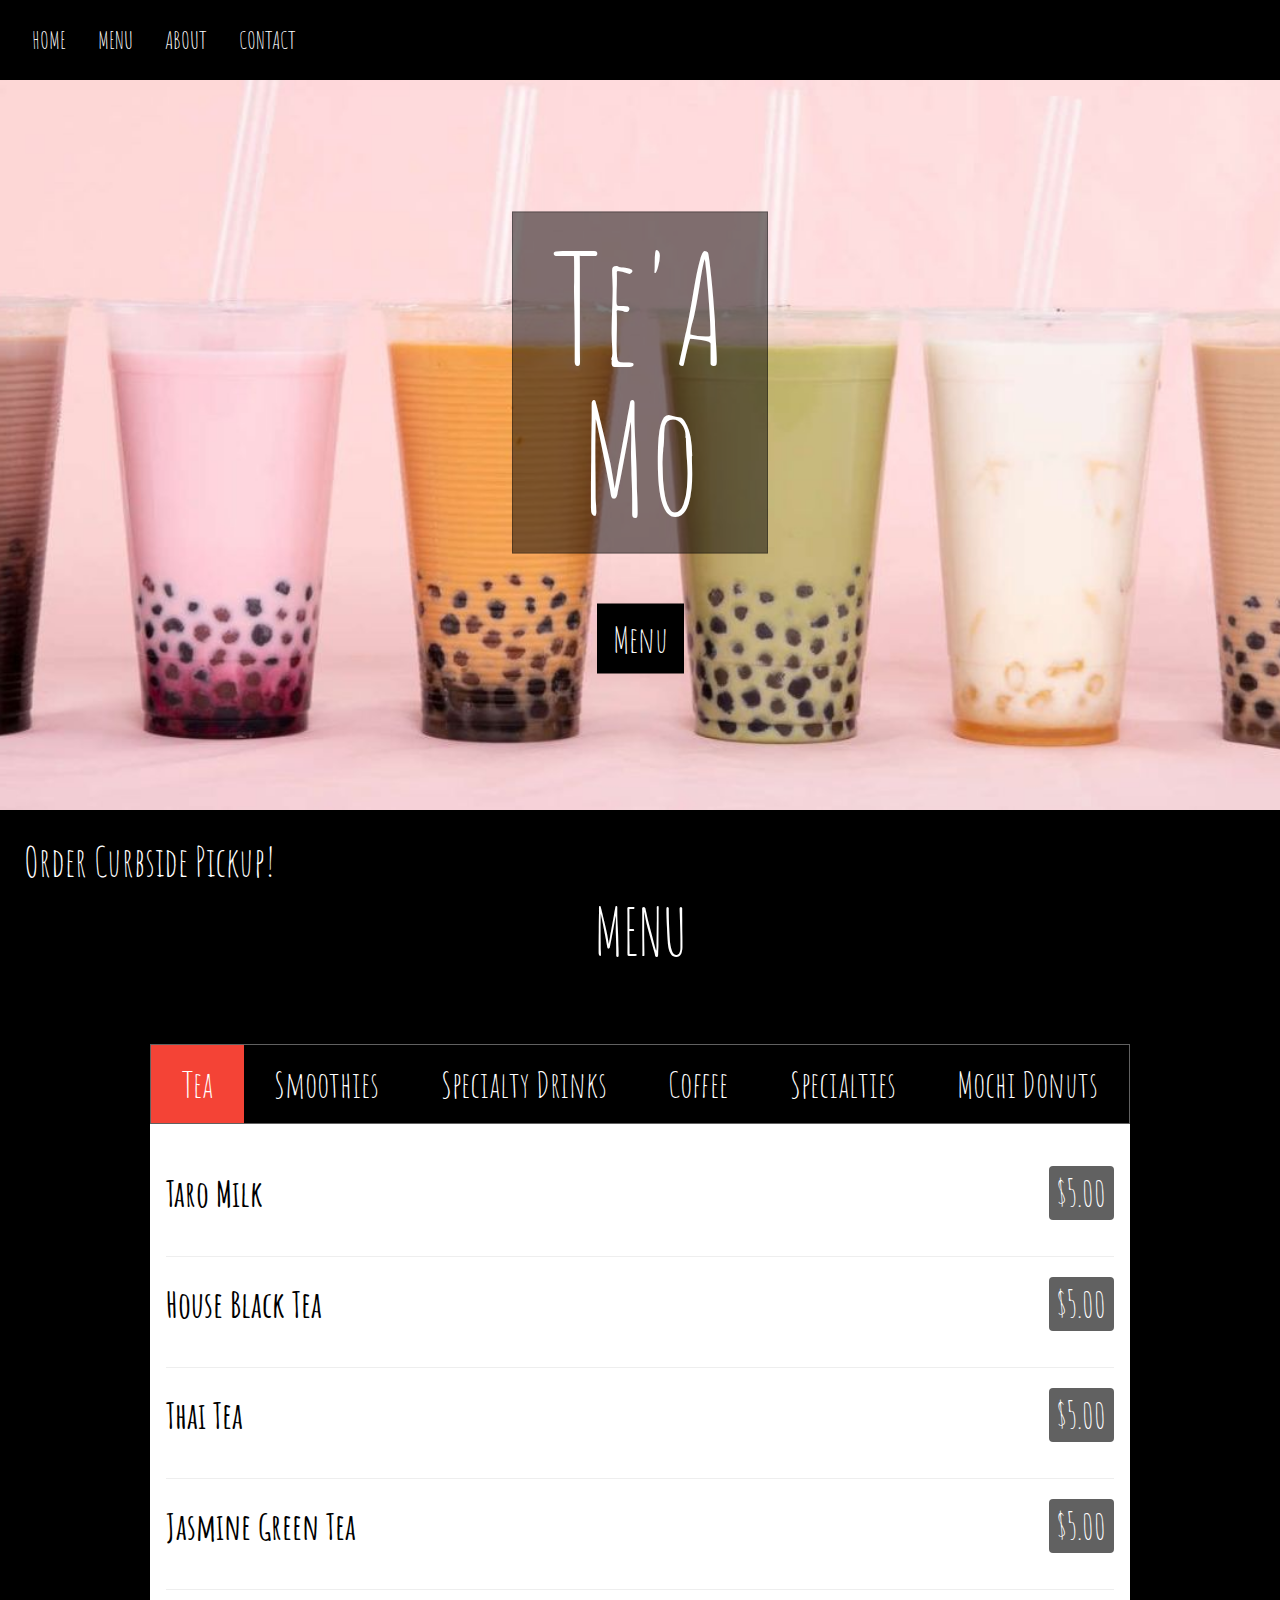
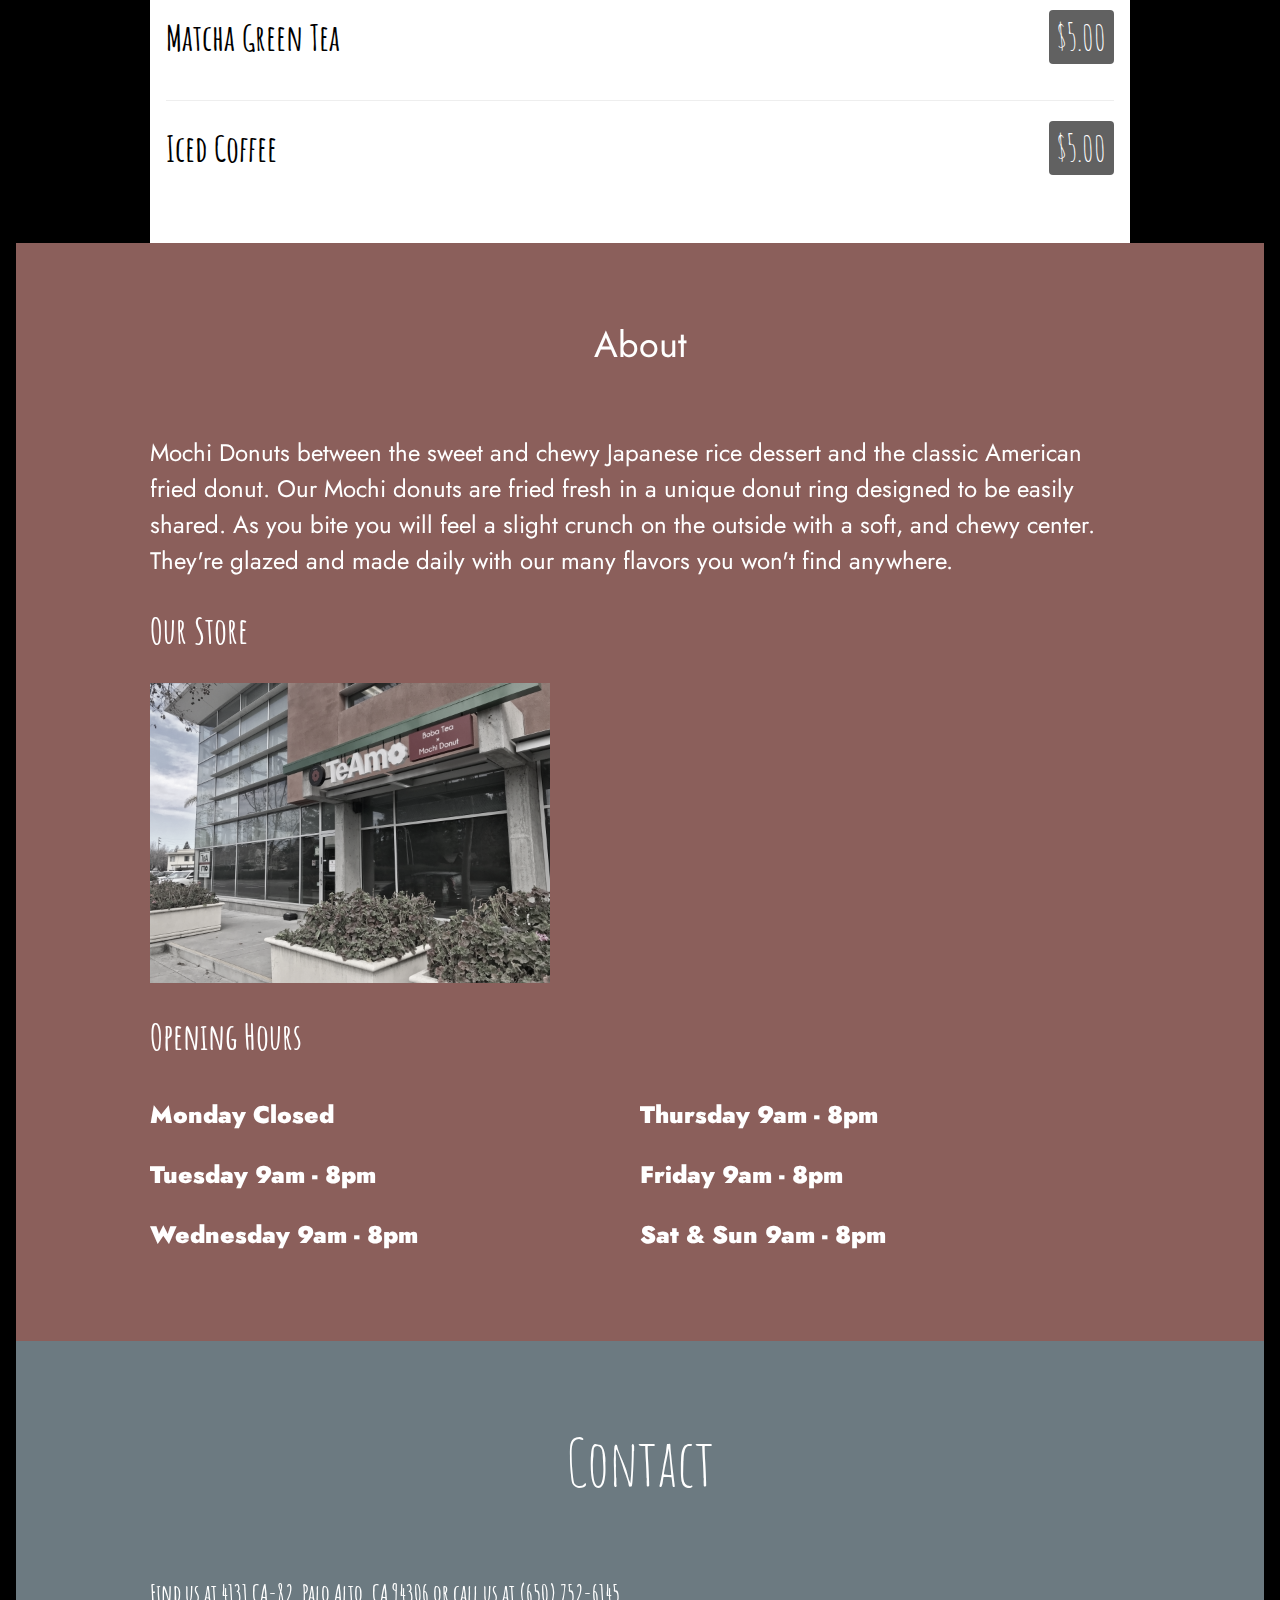
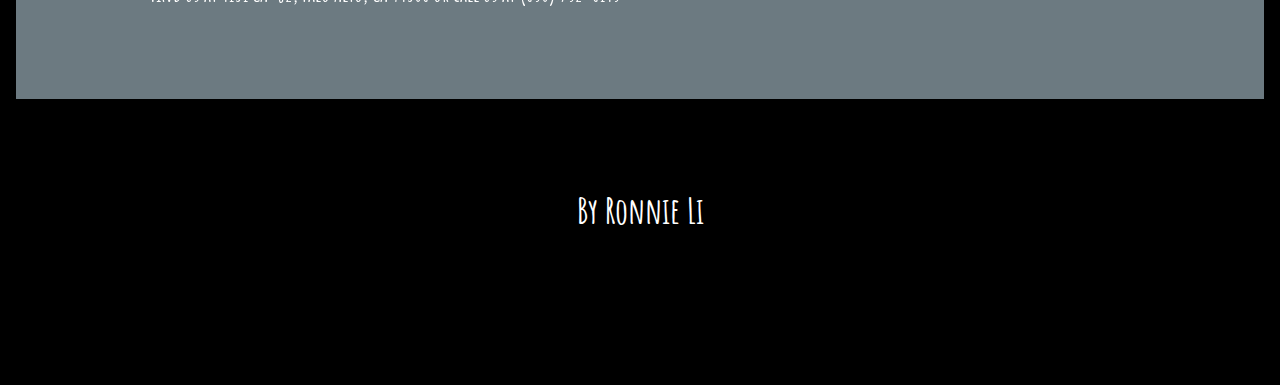
==== commit 2b689216: "as" ====
--- a/index.html
+++ b/index.html
@@ -261,14 +261,14 @@
 
     <div class="w3-row">
       <div class="w3-col s6">
-        <p>Monday x - y</p>
-        <p>Tuesday x - y</p>
-        <p>Wednesday x - y</p>
+        <p>Monday Closed</p>
+        <p>Tuesday 9am - 8pm</p>
+        <p>Wednesday 9am - 8pm</p>
       </div>
       <div class="w3-col s6">
-      	<p>Thursday x - y</p>
-        <p>Friday x - y</p>
-        <p>Sat & Sun x - y</p>
+      	<p>Thursday 9am - 8pm</p>
+        <p>Friday 9am - 8pm</p>
+        <p>Sat & Sun 9am - 8pm</p>
       </div>
     </div>
 
@@ -278,7 +278,7 @@
 <div class="w3-container w3-padding-64 w3-blue-grey w3-grayscale-min w3-xlarge" id="contact">
   <div class="w3-content">
     <h1 class="w3-center w3-jumbo" style="margin-bottom:64px">Contact</h1>
-    <p>Find us at 4131 CA-82, Palo Alto, CA 94306 or call us at x number</p>
+    <p>Find us at 4131 CA-82, Palo Alto, CA 94306 or call us at (650) 752-6145</p>
   </div>
 </div>
 
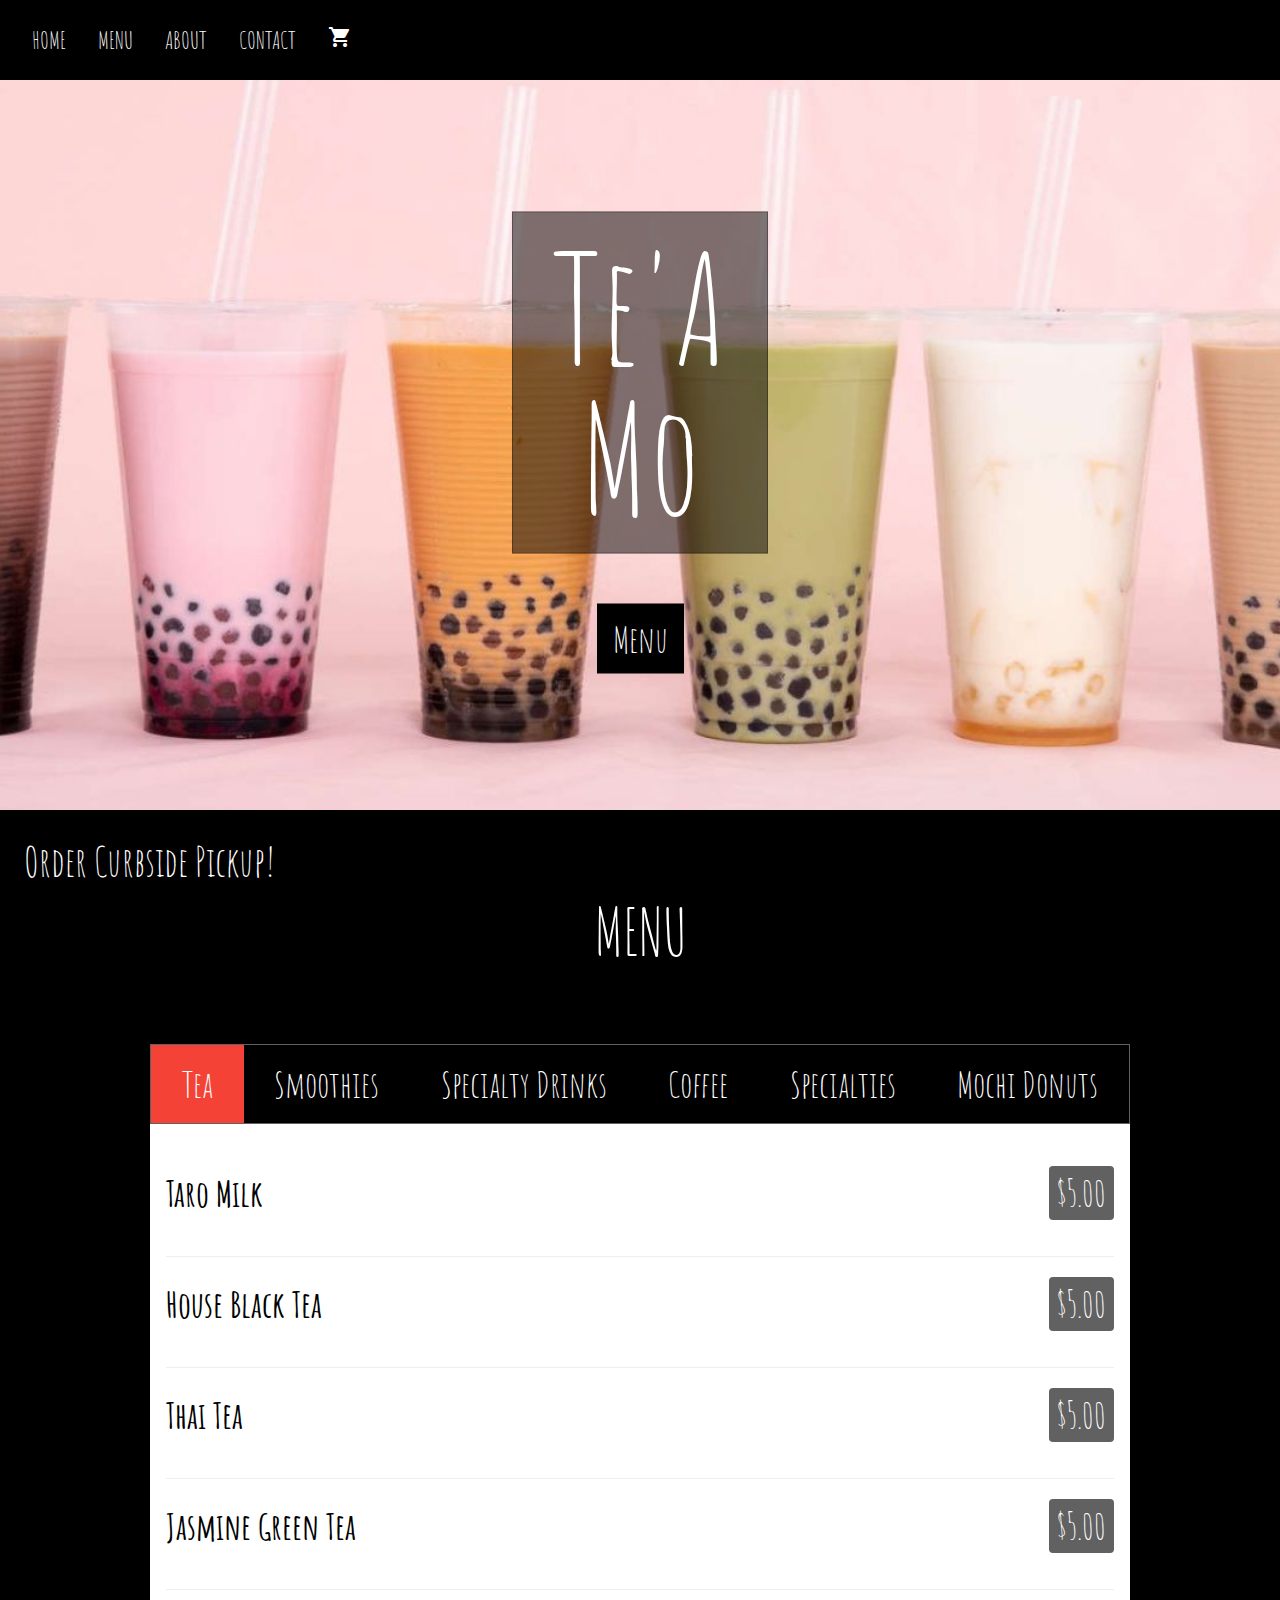
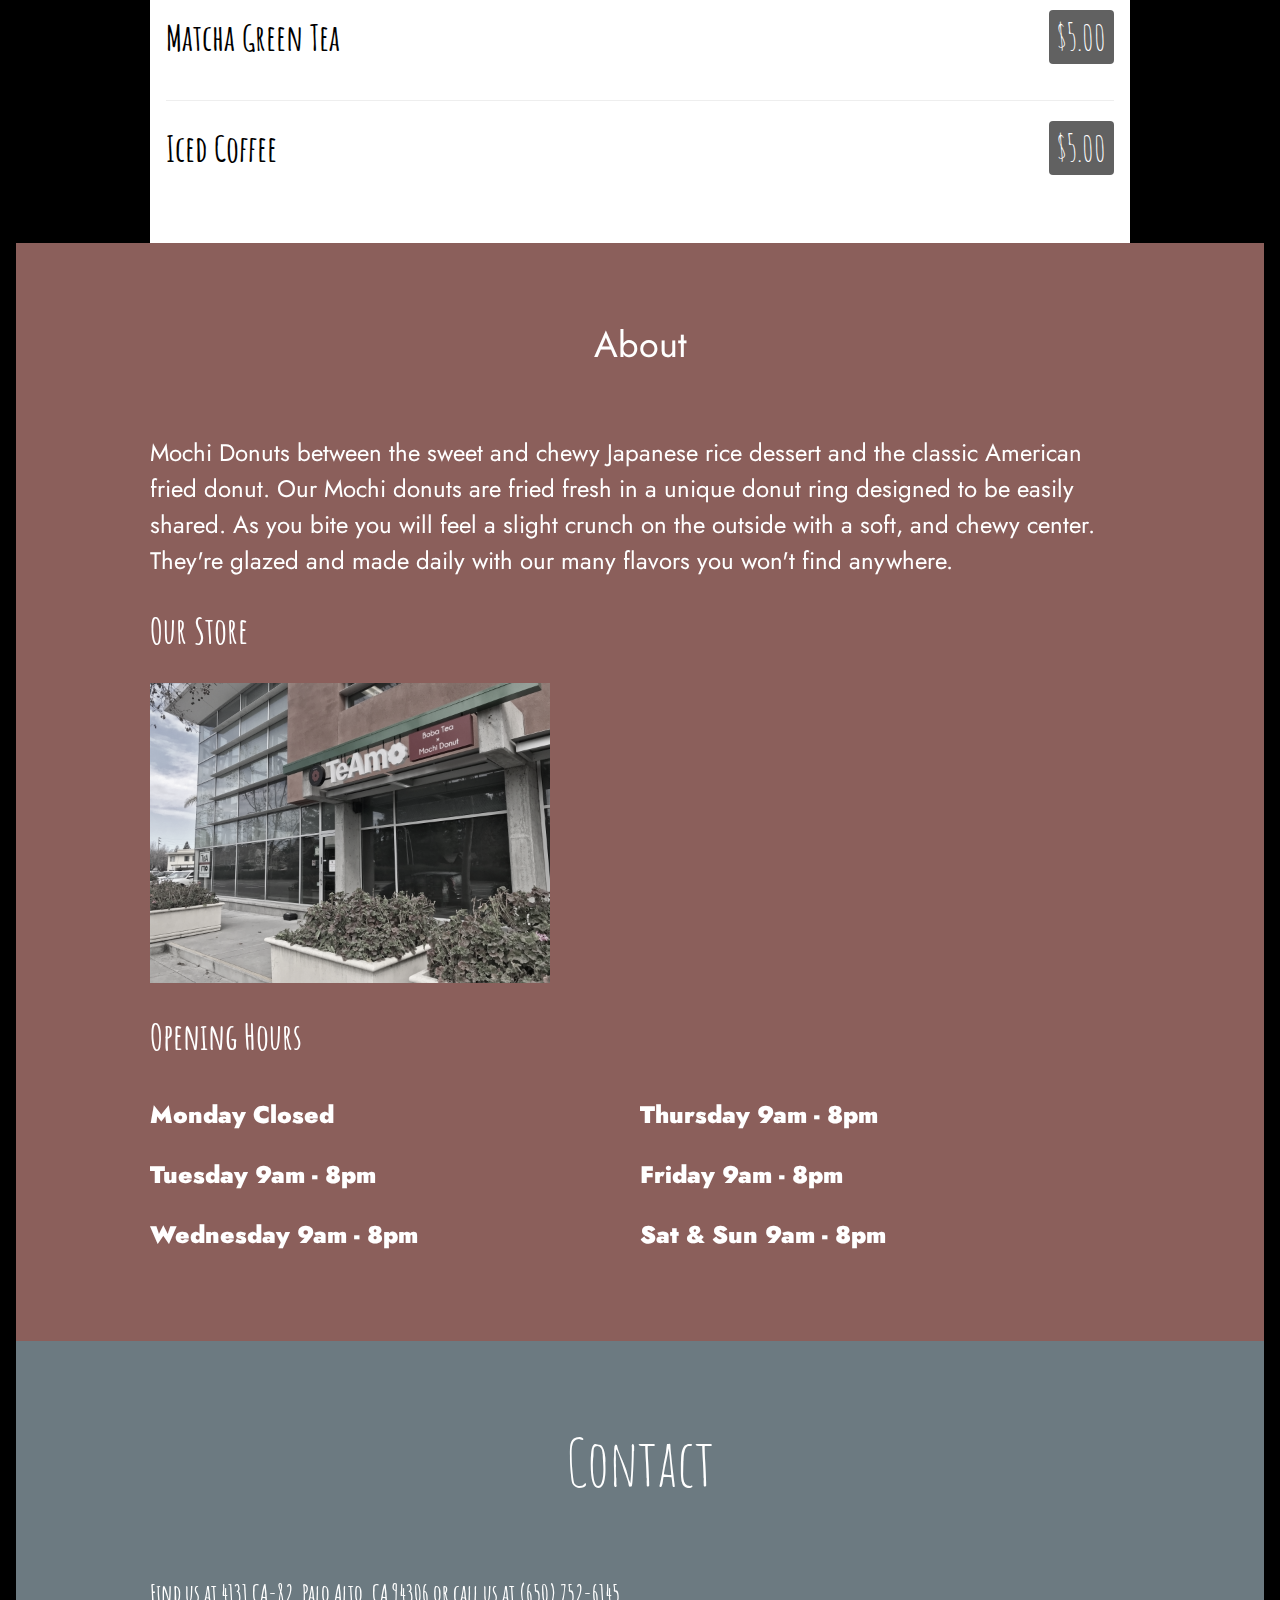
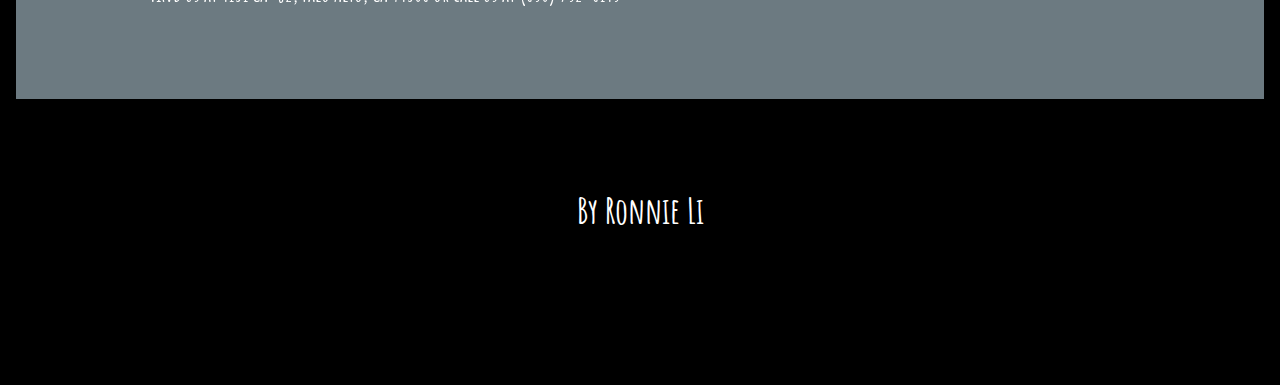
==== commit 8d213375: "cool" ====
--- a/index.html
+++ b/index.html
@@ -3,6 +3,7 @@
 <title>Home</title>
 <meta charset="UTF-8">
 <meta name="viewport" content="width=device-width, initial-scale=1">
+<link href="https://fonts.googleapis.com/icon?family=Material+Icons" rel="stylesheet">
 <link rel="stylesheet" href="https://www.w3schools.com/w3css/4/w3.css">
 <link rel="stylesheet" href="https://fonts.googleapis.com/css?family=Amatic+SC">
 <link href="https://fonts.googleapis.com/css2?family=Jost:wght@200&family=Montserrat:ital,wght@0,100;0,200;1,100&family=Noto+Sans+JP:wght@100&display=swap" rel="stylesheet">
@@ -41,6 +42,10 @@
 
 }
 
+#cart {
+  float: :right;
+}
+
 #menuBox {
   display:flex;
   flex:auto;
@@ -69,6 +74,11 @@
     <a href="#menu" class="w3-bar-item w3-button navbar-link">MENU</a>
     <a href="#about" class="w3-bar-item w3-button navbar-link">ABOUT</a>
     <a href="#contact" class="w3-bar-item w3-button navbar-link">CONTACT</a>
+    <a href="/te-amo-website/contact" id="cart" class="w3-bar-item w3-button navbar-link"><span class="material-icons">
+shopping_cart
+</span>
+</a>
+
   </div>
 </div>
 
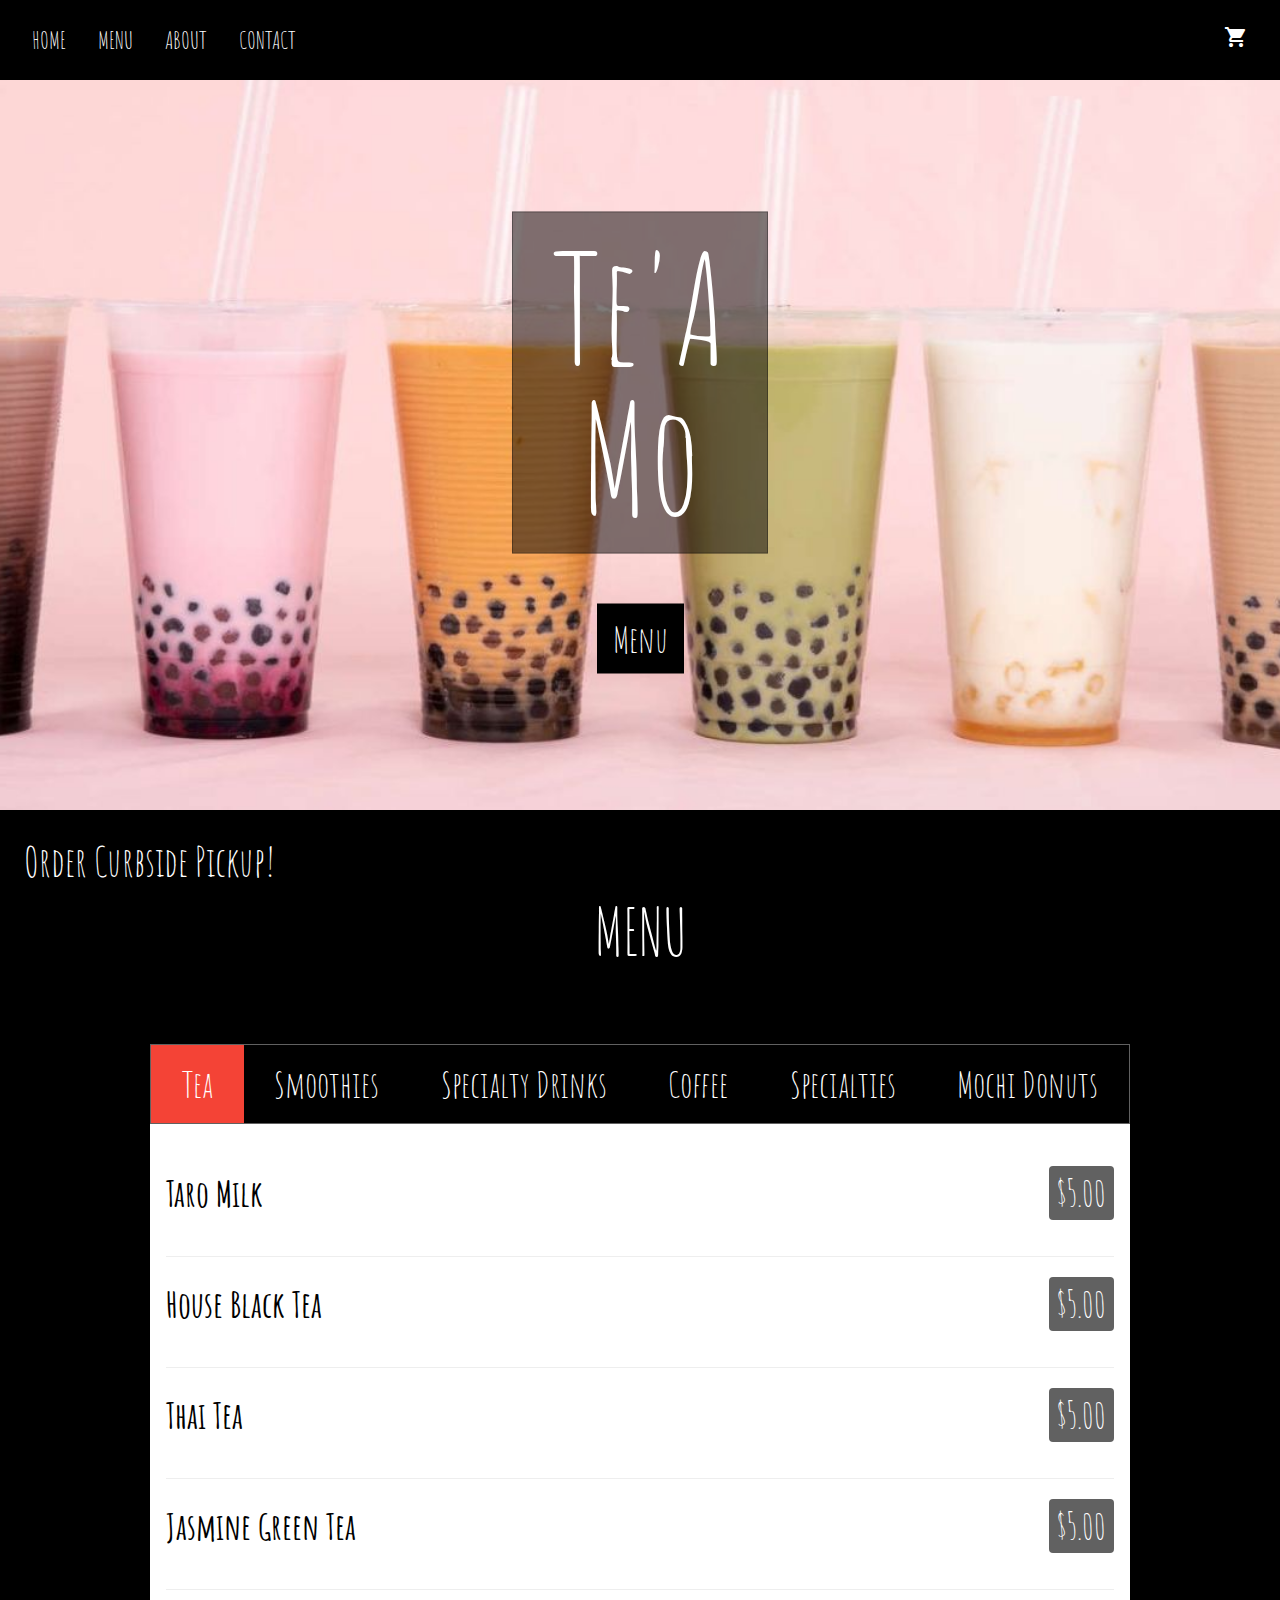
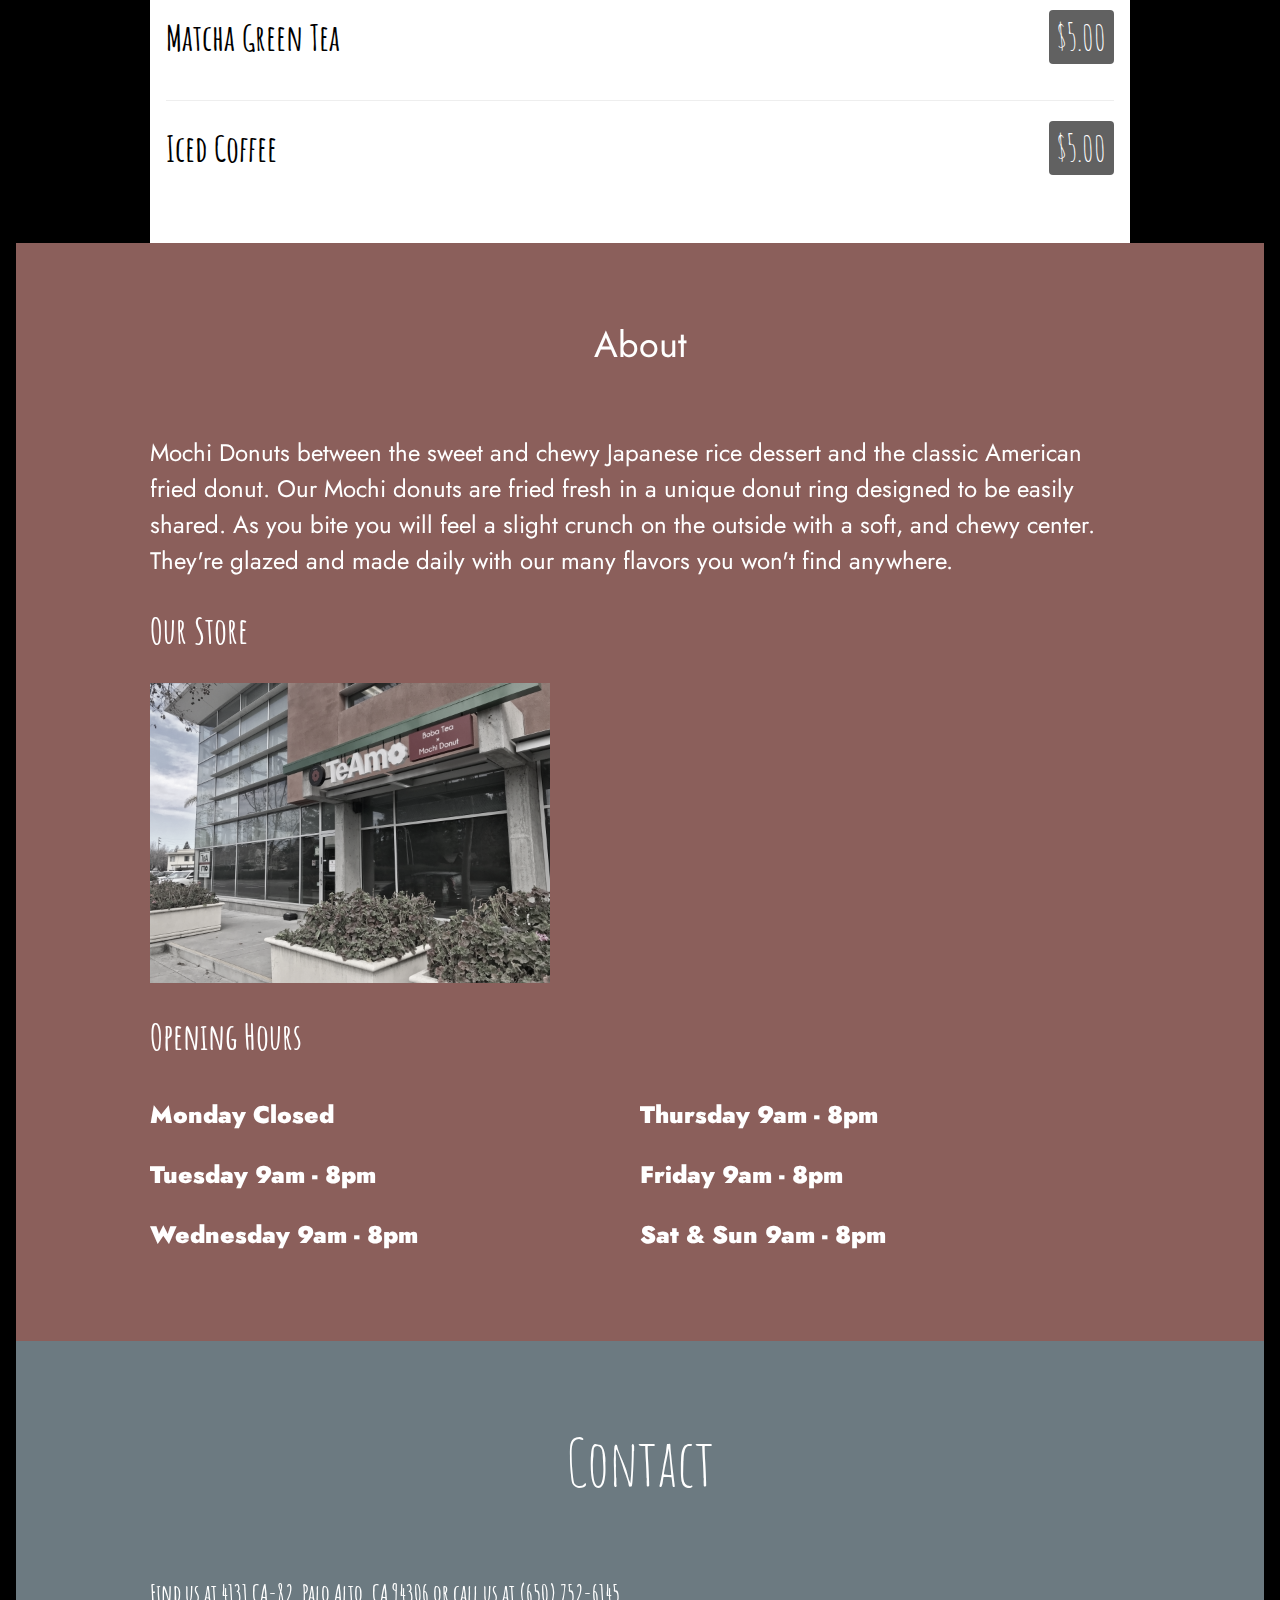
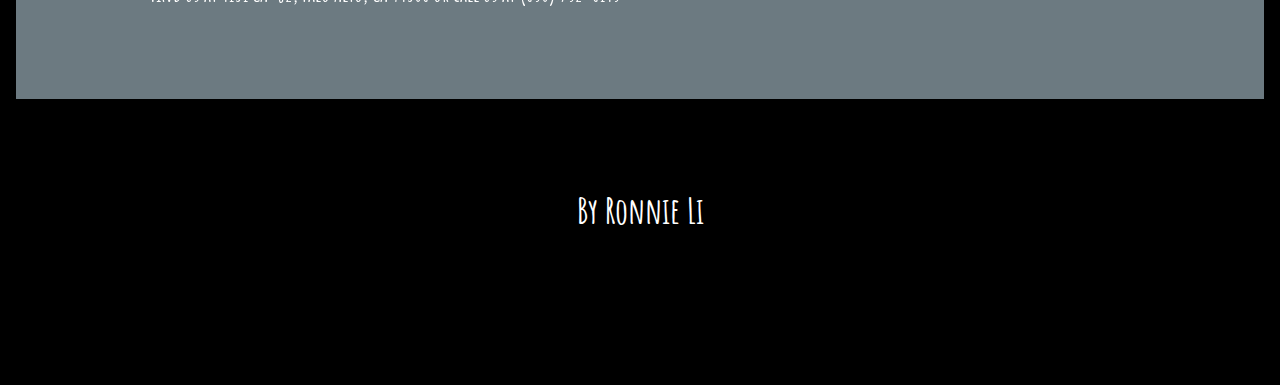
==== commit ce9e3e85: "Update index.html" ====
--- a/index.html
+++ b/index.html
@@ -43,7 +43,7 @@
 }
 
 #cart {
-  float: :right;
+  float: right;
 }
 
 #menuBox {
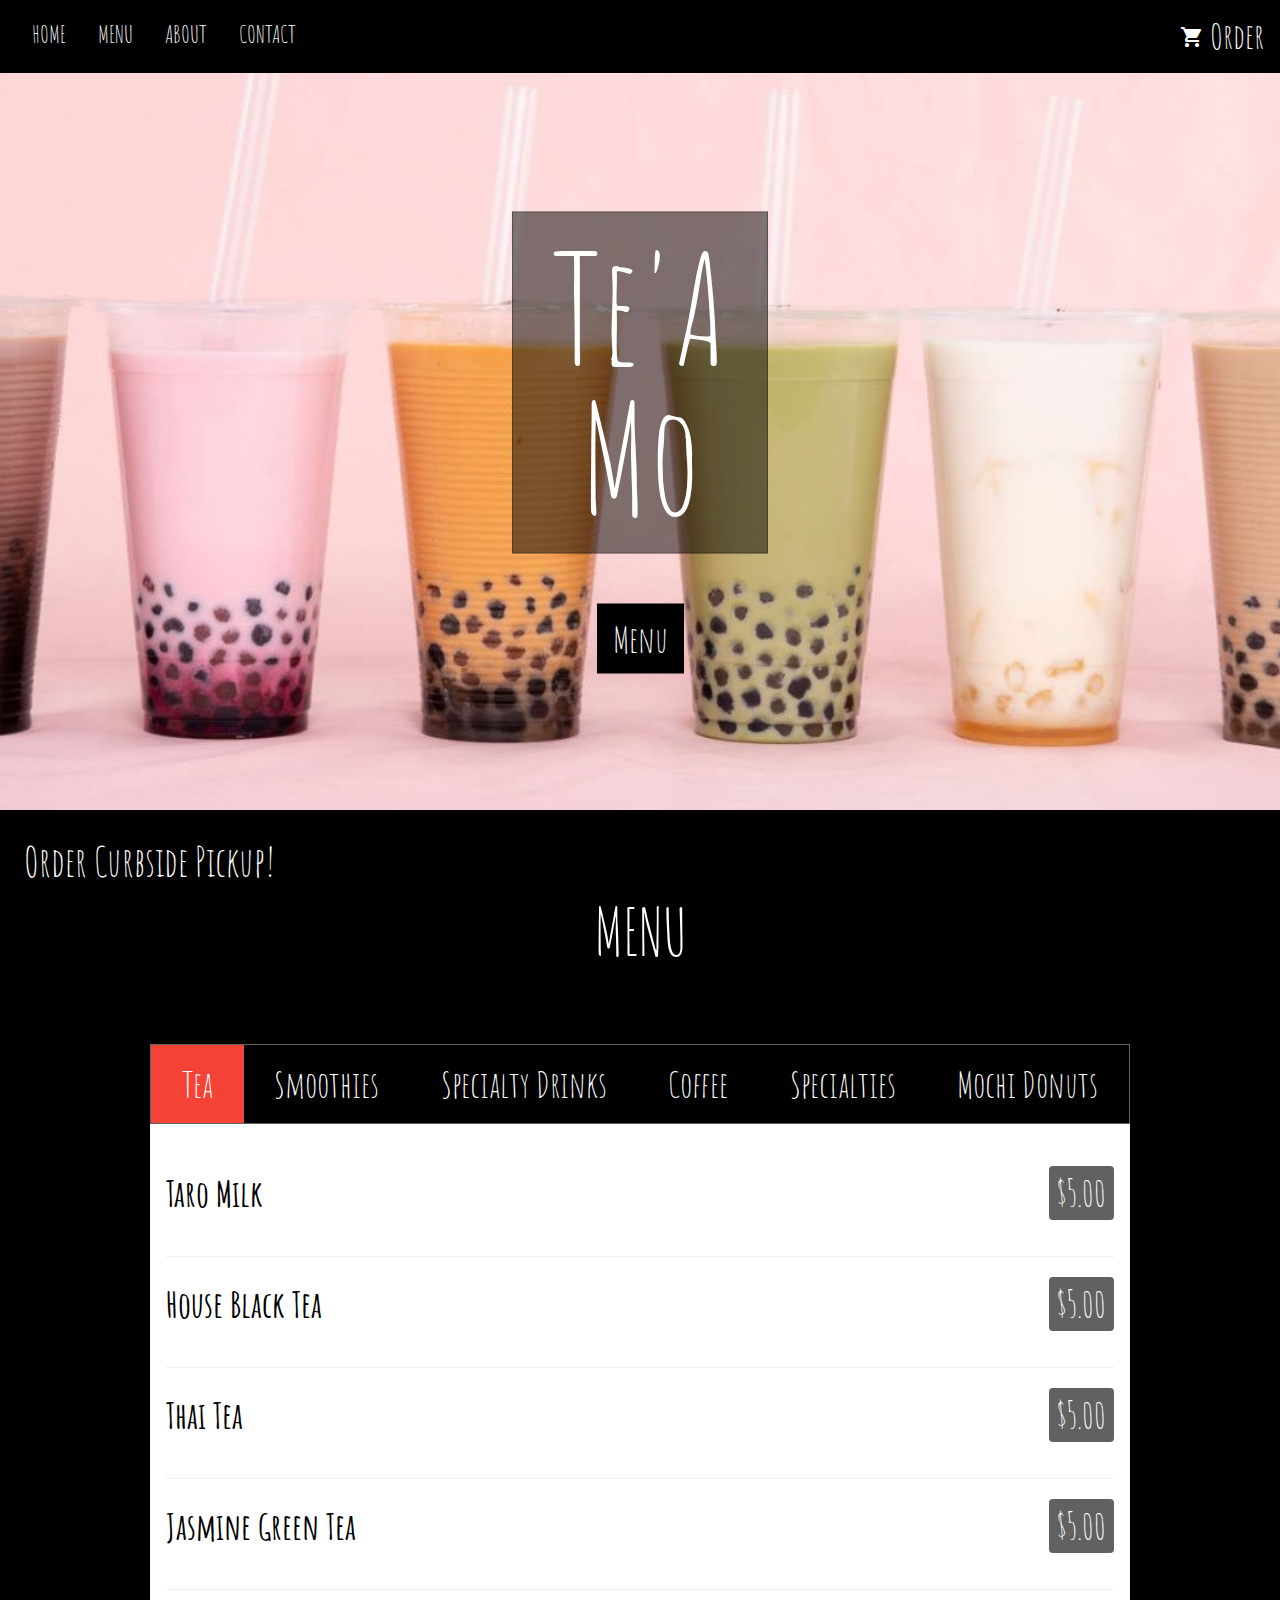
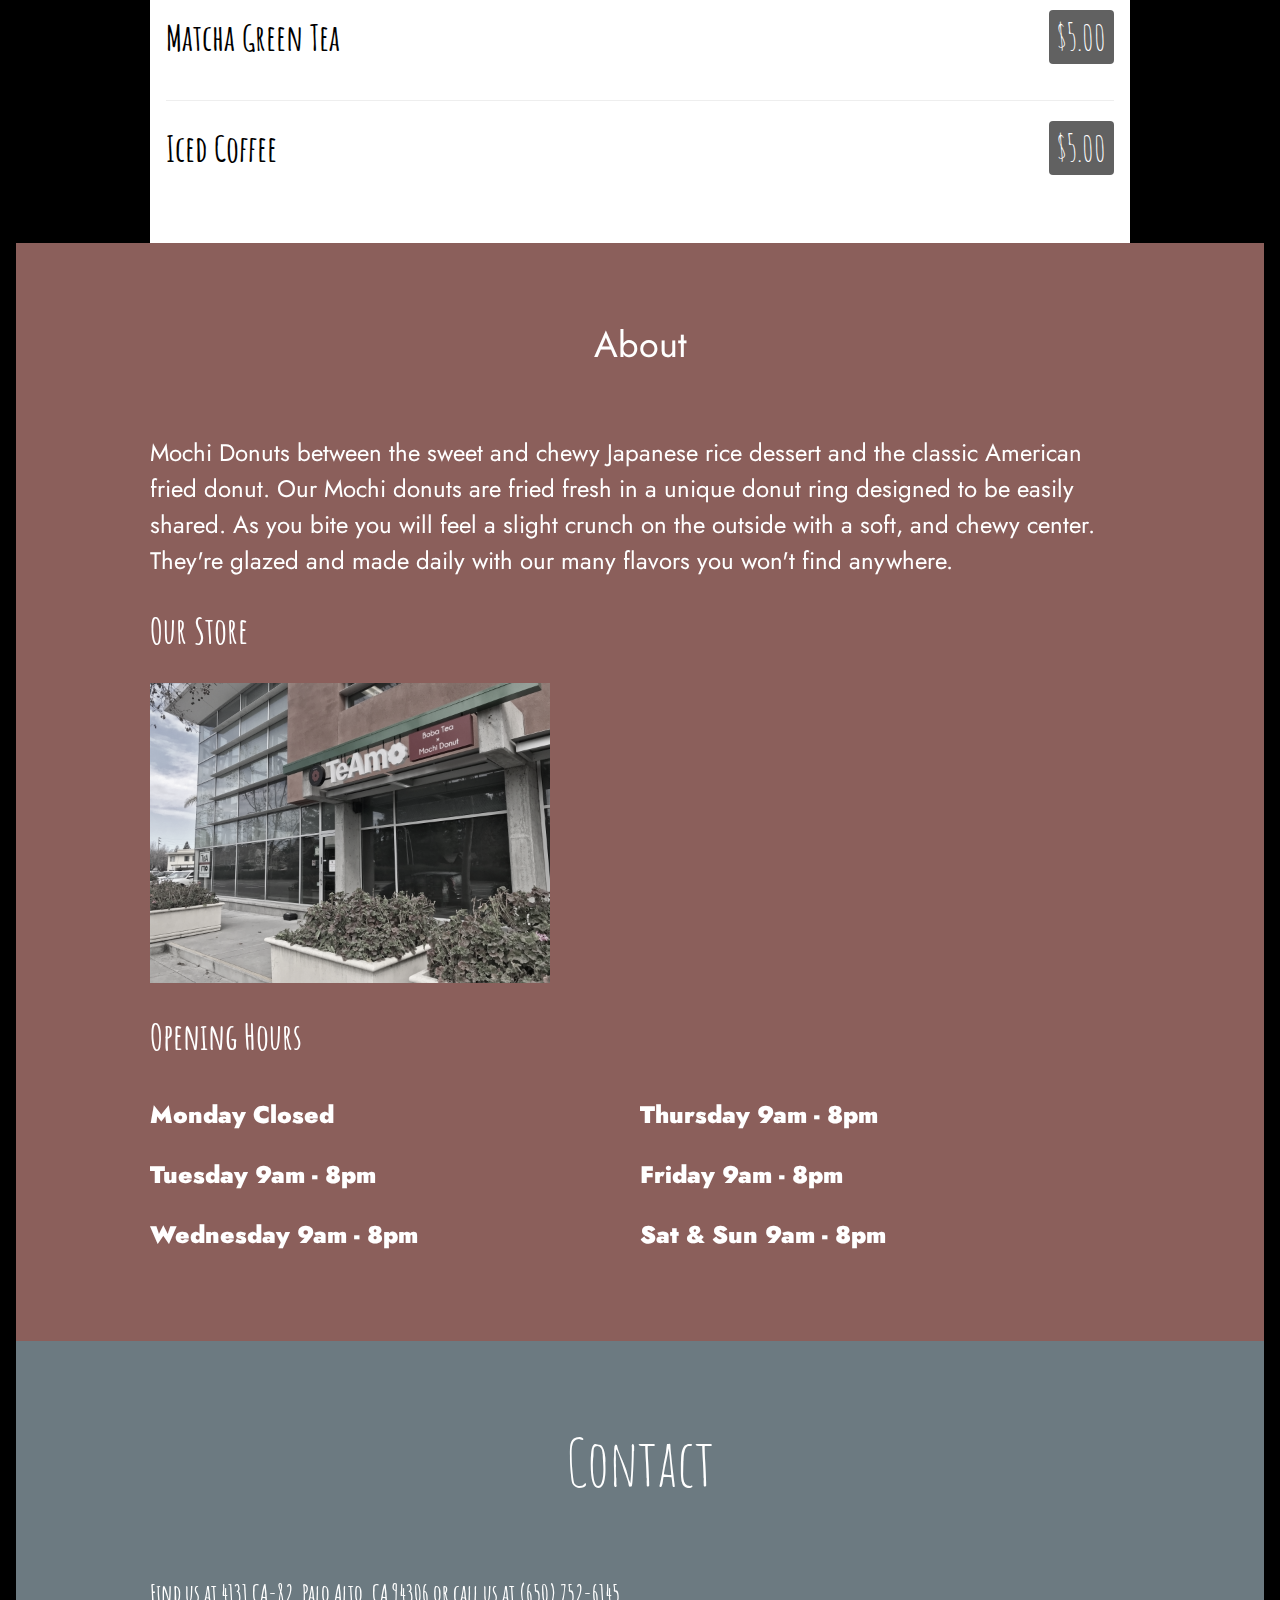
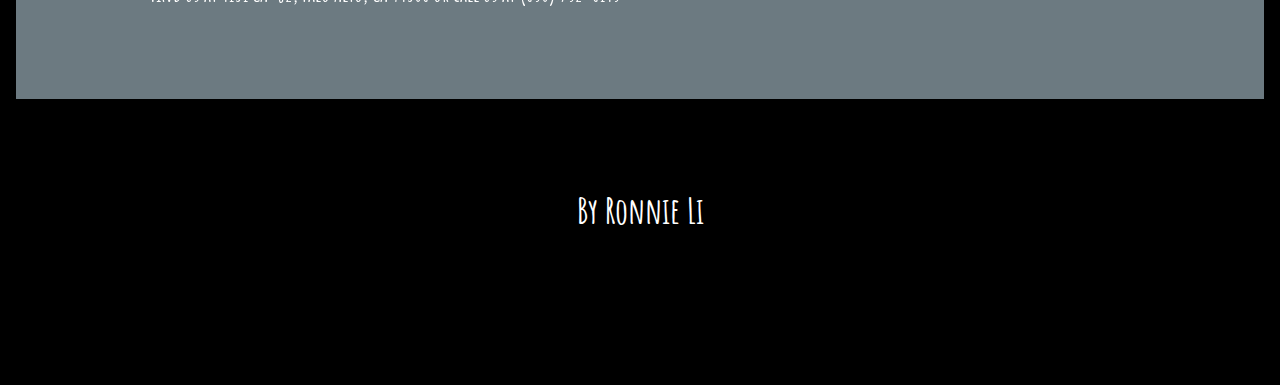
==== commit 142734c7: "Update index.html" ====
--- a/index.html
+++ b/index.html
@@ -43,7 +43,9 @@
 }
 
 #cart {
+  font-size:35px;
   float: right;
+  padding: 0;
 }
 
 #menuBox {
@@ -62,7 +64,7 @@
 /* Selects all elements with the class navbar-link that is a descendant (child, grandchild, etc) of an element with the class w3-bar */
 .w3-bar .navbar-link {
   /* First number is the vertical padding; second is the horizontal */
-  padding: 12px 16px;
+  padding: 6px 16px;
 }
 </style>
 <body>
@@ -76,7 +78,7 @@
     <a href="#contact" class="w3-bar-item w3-button navbar-link">CONTACT</a>
     <a href="/te-amo-website/contact" id="cart" class="w3-bar-item w3-button navbar-link"><span class="material-icons">
 shopping_cart
-</span>
+</span> Order
 </a>
 
   </div>
